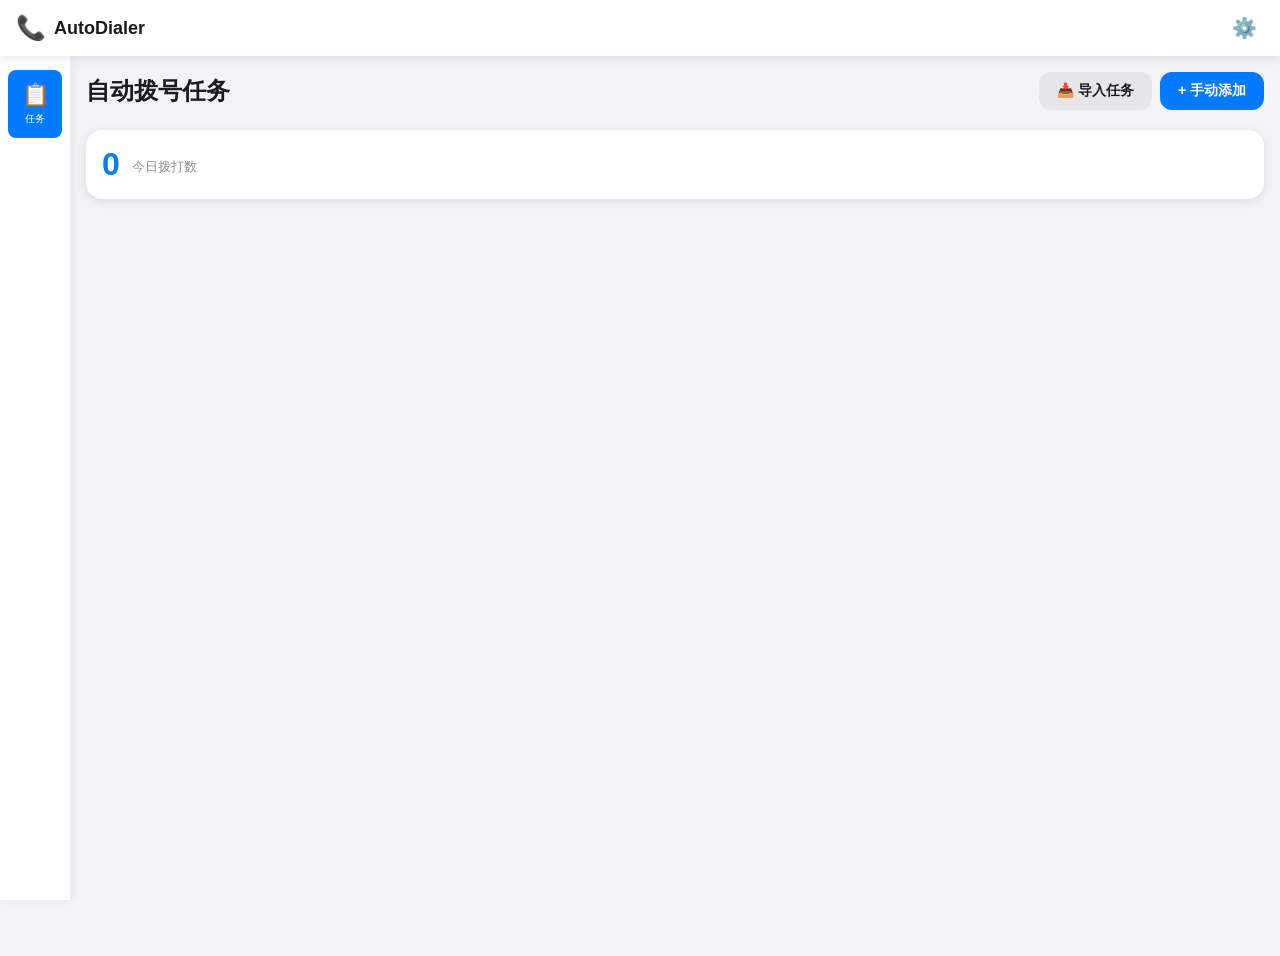
==== index.html @ 0a22503e "v29b: point script to app.v29.js" ====
<!DOCTYPE html>
<html lang="zh-CN">
<head>
  <meta charset="UTF-8">
  <meta name="viewport" content="width=device-width, initial-scale=1.0, maximum-scale=1.0, user-scalable=no">
  <title>AutoDialer - 智能自动拨号系统</title>
  <link rel="stylesheet" href="style.css?v=29">
</head>
<body>
  <header class="app-header">
    <div class="header-left"><span class="logo">📞</span><h1>AutoDialer</h1></div>
    <div class="header-right"><button id="settingsBtn" class="icon-btn" title="设置">⚙️</button></div>
  </header>

  <main class="main-content">
    <nav class="sidebar">
      <button class="nav-item active" data-tab="tasks"><span class="nav-icon">📋</span><span class="nav-label">任务</span></button>
    </nav>

    <section class="content-area">
      <!-- 联系人页面 -->
      <div id="contactsPage" class="page">
        <div class="page-header">
          <h2>联系人管理</h2>
          <div class="header-actions">
            <button class="btn btn-primary" id="addContactBtn">+ 新建</button>
            <button class="btn btn-secondary" id="importContactsBtn">📥 导入</button>
            <button class="btn btn-secondary" id="exportContactsBtn">📤 导出</button>
          </div>
        </div>
        <div class="search-bar">
          <input type="text" id="searchContacts" placeholder="搜索姓名或电话...">
          <select id="filterGroup"><option value="">全部分组</option></select>
        </div>
        <div class="contact-list" id="contactList"></div>
        <div class="pagination" id="contactsPagination"></div>
      </div>

      <!-- 任务页面 -->
      <div id="tasksPage" class="page active">
        <div class="page-header">
          <h2>自动拨号任务</h2>
          <div class="header-actions">
            <button class="btn btn-secondary" id="importTaskBtn">📥 导入任务</button>
            <button class="btn btn-primary" id="addTaskBtn">+ 手动添加</button>
          </div>
        </div>
        <div class="task-overview">
          <div class="stat-card" style="flex:1;text-align:center;">
            <div style="font-size:32px;font-weight:700;color:#007AFF;" id="todayCallCount">0</div>
            <div style="font-size:13px;color:#8E8E93;margin-top:4px;">今日拨打数</div>
          </div>
        </div>
        <div class="task-list" id="taskList"></div>
      </div>
    </section>
  </main>

  <!-- 新建/编辑联系人 -->
  <div class="modal" id="contactModal">
    <div class="modal-content">
      <div class="modal-header">
        <h3 id="contactModalTitle">新建联系人</h3>
        <button class="modal-close" data-modal="contactModal">×</button>
      </div>
      <form id="contactForm">
        <input type="hidden" id="contactId">
        <div class="form-group"><label>姓名 <span class="required">*</span></label><input type="text" id="contactName" required placeholder="输入联系人姓名"></div>
        <div class="form-group"><label>电话 <span class="required">*</span></label><input type="tel" id="contactPhone" required placeholder="输入电话号码"></div>
        <div class="form-group"><label>分组</label><select id="contactGroup"><option value="">无分组</option></select></div>
        <div id="customFieldsContainer"></div>
        <div class="form-group"><label>备注</label><textarea id="contactNote" rows="3" placeholder="添加备注..."></textarea></div>
        <div class="form-actions">
          <button type="button" class="btn btn-secondary" data-modal="contactModal">取消</button>
          <button type="submit" class="btn btn-primary">保存</button>
        </div>
      </form>
    </div>
  </div>

  <!-- 手动添加号码弹窗 -->
  <div class="modal" id="manualAddModal">
    <div class="modal-content">
      <div class="modal-header">
        <h3>手动添加号码</h3>
        <button class="modal-close" data-modal="manualAddModal">×</button>
      </div>
      <div style="padding:16px 20px;">
        <div style="font-size:13px;color:#8E8E93;margin-bottom:12px;">每行一个号码，格式：姓名,电话 或直接电话号码</div>
        <textarea id="manualAddInput" rows="8" placeholder="张三,13800138001&#10;李四,13900139002&#10;13700137003" style="width:100%;padding:12px;border:1px solid var(--light-gray);border-radius:var(--radius);font-size:14px;resize:vertical;font-family:monospace;background:var(--bg-color);"></textarea>
      </div>
      <div style="padding:0 20px 20px;">
        <div class="form-group">
          <label>任务名称 <span class="required">*</span></label>
          <input type="text" id="manualTaskName" placeholder="例如：2026年4月营销外呼">
        </div>
        <div class="form-group">
          <label>拨号模式</label>
          <select id="manualTaskMode">
            <option value="auto">自动模式</option>
            <option value="manual" selected>手动确认模式</option>
          </select>
        </div>
      </div>
      <div class="form-actions">
        <button type="button" class="btn btn-secondary" data-modal="manualAddModal">取消</button>
        <button class="btn btn-primary" id="confirmManualAddBtn">创建任务</button>
      </div>
    </div>
  </div>

  <!-- 导入模态框 -->
  <div class="modal" id="importModal">
    <div class="modal-content">
      <div class="modal-header">
        <h3>导入数据</h3>
        <button class="modal-close" data-modal="importModal">×</button>
      </div>
      <!-- 模板+文件选择 -->
      <div class="import-section">
        <div style="padding:16px 20px 0;display:flex;justify-content:space-between;align-items:center;">
          <button class="btn btn-secondary" id="downloadTemplateBtn">📥 下载导入模板</button>
          <label class="btn btn-primary" style="cursor:pointer;">选择文件<input type="file" id="importFileInput" accept=".csv,.txt,.xlsx,.xls" hidden></label>
        </div>
        <div class="import-drop-zone" id="importDropZone" style="margin:16px 20px;">
          <div class="import-icon">📁</div>
          <p>将文件拖到此处，或点击「选择文件」</p>
          <p class="import-hint">支持 CSV / TXT</p>
        </div>
        <div id="importFileName" style="text-align:center;font-size:13px;color:#007AFF;font-weight:500;padding:0 20px;"></div>
      </div>

      <!-- 导入任务选项 -->
      <div id="importTaskOptions" class="import-section" style="padding:0 20px 20px;display:block;">
        <div class="form-group" style="margin-top:8px;">
          <label>任务名称 <span class="required">*</span></label>
          <input type="text" id="importTaskName" placeholder="例如：2026年4月营销外呼">
        </div>
        <div class="form-group">
          <label>拨号模式</label>
          <select id="importTaskMode">
            <option value="auto">自动模式</option>
            <option value="manual" selected>手动确认模式 ⭐</option>
          </select>
        </div>
        <div class="form-group">
          <label><input type="checkbox" id="importTaskDedup" checked> 去除重复号码</label>
        </div>
        <div id="importTaskPreviewArea" style="display:none;margin-bottom:12px;">
          <div style="font-size:13px;color:#8E8E93;margin-bottom:8px;">预览：共 <strong id="importTaskCount">0</strong> 个号码</div>
          <div id="importTaskPreviewList" style="background:#F2F2F7;border-radius:8px;padding:8px;font-size:12px;max-height:100px;overflow-y:auto;color:#3C3C43;"></div>
        </div>
        <div class="form-actions">
          <button type="button" class="btn btn-secondary" data-modal="importModal">取消</button>
          <button class="btn btn-primary" id="confirmImportTaskBtn">创建任务</button>
        </div>
      </div>
    </div>
  </div>

  <!-- 任务详情弹窗 -->
  <div class="modal" id="taskDetailModal">
    <div class="modal-content modal-large" style="max-height:85vh;">
      <div class="modal-header">
        <h3>📋 <span id="taskDetailTitle"></span></h3>
        <button class="modal-close" id="closeTaskDetailBtn">×</button>
      </div>
      <!-- Tab 切换 -->
      <div class="detail-tabs">
        <button class="detail-tab active" data-detail-tab="pending" id="detailTabPending">○ 待拨打 <span id="detailPendingCount">0</span></button>
        <button class="detail-tab" data-detail-tab="called" id="detailTabCalled">📞 已拨打 <span id="detailCalledCount">0</span></button>
      </div>
      <!-- 操作按钮 -->
      <div class="task-detail-actions">
        <button class="btn btn-secondary" id="reAddAllBtn">🔄 重置全部</button>
        <button class="btn btn-warning" id="createFailedTaskBtn">📋 未接通生成</button>
      </div>
      <div id="taskDetailList" style="padding:16px;"></div>
    </div>
  </div>

  <!-- 新建任务 -->
  <div class="modal" id="taskModal">
    <div class="modal-content">
      <div class="modal-header">
        <h3 id="taskModalTitle">新建拨号任务</h3>
        <button class="modal-close" data-modal="taskModal">×</button>
      </div>
      <form id="taskForm">
        <div class="form-group"><label>任务名称 <span class="required">*</span></label><input type="text" id="taskName" required placeholder="给任务起个名字"></div>
        <div class="form-group">
          <label>选择联系人 <span class="required">*</span></label>
          <div class="contact-selector">
            <div class="selected-contacts" id="selectedContacts"></div>
            <button type="button" class="btn btn-secondary" id="selectContactsBtn">+ 选择联系人</button>
          </div>
        </div>
        <div class="form-group">
          <label>拨号模式</label>
          <select id="taskMode">
            <option value="auto">自动模式（自动拨打下一个）</option>
            <option value="manual" selected>手动确认模式（打完点「下一个」再拨）⭐</option>
          </select>
        </div>
        <div class="form-group">
          <label>执行顺序</label>
          <select id="taskOrderMode">
            <option value="sequential">按顺序拨打</option>
            <option value="random">随机顺序</option>
          </select>
        </div>
        <div class="form-actions">
          <button type="button" class="btn btn-secondary" data-modal="taskModal">取消</button>
          <button type="submit" class="btn btn-primary">创建任务</button>
        </div>
      </form>
    </div>
  </div>

  <!-- 联系人选择器 -->
  <div class="modal" id="contactPickerModal">
    <div class="modal-content modal-large">
      <div class="modal-header">
        <h3>选择联系人</h3>
        <button class="modal-close" data-modal="contactPickerModal">×</button>
      </div>
      <div class="search-bar" style="padding:0 16px;">
        <input type="text" id="pickerSearch" placeholder="搜索姓名或电话...">
      </div>
      <div class="picker-list" id="pickerContactList"></div>
      <div class="picker-footer">
        <span id="pickerCount">已选 0 个</span>
        <div style="display:flex;gap:8px;">
          <button type="button" class="btn btn-secondary" data-modal="contactPickerModal">取消</button>
          <button type="button" class="btn btn-primary" id="confirmSelectionBtn">确认</button>
        </div>
      </div>
    </div>
  </div>

  <!-- 设置 -->
  <div class="modal" id="settingsModal">
    <div class="modal-content">
      <div class="modal-header">
        <h3>系统设置</h3>
        <button class="modal-close" data-modal="settingsModal">×</button>
      </div>
      <form id="settingsForm">
        <div class="settings-divider"></div>
        <div class="settings-section-title">📋 分组管理</div>
        <div class="form-group">
          <label>联系人分组（每行一个）</label>
          <textarea id="settingGroups" rows="4" placeholder="VIP客户&#10;热线索&#10;冷线索&#10;待跟进"></textarea>
          <small>每行一个分组，修改后保存</small>
        </div>
        <div class="settings-divider"></div>
        <div class="settings-section-title">🗂️ 自定义字段</div>
        <div id="customFieldSettings"></div>
        <button type="button" class="btn btn-secondary" id="addCustomFieldBtn" style="margin-bottom:12px;width:100%;font-size:13px;">+ 添加自定义字段</button>
        <div class="settings-divider"></div>
        <div class="form-group">
          <label>数据存储</label>
          <select id="settingStorage">
            <option value="local">本地存储（浏览器内）</option>
            <option value="cloud" disabled>云端同步（即将推出）</option>
          </select>
        </div>
        <div class="form-actions">
          <button type="button" class="btn btn-secondary" data-modal="settingsModal">取消</button>
          <button type="submit" class="btn btn-primary">保存设置</button>
        </div>
      </form>
    </div>
  </div>

  <div class="toast" id="toast"></div>

  <script src="app.v29.js"></script>
</body>
</html>
---- style.css ----
/* ========== 全局样式 ========== */
* {
  margin: 0;
  padding: 0;
  box-sizing: border-box;
  -webkit-tap-highlight-color: transparent;
}

:root {
  --primary: #007AFF;
  --primary-dark: #0056CC;
  --success: #34C759;
  --warning: #FF9500;
  --danger: #FF3B30;
  --gray: #8E8E93;
  --light-gray: #E5E5EA;
  --bg-color: #F2F2F7;
  --card-bg: #FFFFFF;
  --text-primary: #1C1C1E;
  --text-secondary: #3C3C43;
  --shadow: 0 2px 10px rgba(0,0,0,0.1);
  --radius: 12px;
  --radius-lg: 16px;
}

body {
  font-family: -apple-system, BlinkMacSystemFont, "Segoe UI", Roboto, "Helvetica Neue", Arial, sans-serif;
  background: var(--bg-color);
  color: var(--text-primary);
  min-height: 100vh;
  overflow-x: hidden;
}

/* ========== 顶部导航 ========== */
.app-header {
  position: fixed;
  top: 0;
  left: 0;
  right: 0;
  height: 56px;
  background: var(--card-bg);
  box-shadow: var(--shadow);
  display: flex;
  align-items: center;
  justify-content: space-between;
  padding: 0 16px;
  z-index: 100;
}

.header-left {
  display: flex;
  align-items: center;
  gap: 8px;
}

.logo {
  font-size: 24px;
}

.app-header h1 {
  font-size: 18px;
  font-weight: 600;
}

.icon-btn {
  width: 40px;
  height: 40px;
  border: none;
  background: transparent;
  font-size: 20px;
  cursor: pointer;
  border-radius: 50%;
  transition: background 0.2s;
}

.icon-btn:hover {
  background: var(--light-gray);
}

/* ========== 主内容布局 ========== */
.main-content {
  display: flex;
  margin-top: 56px;
  min-height: calc(100vh - 56px);
}

/* ========== 侧边栏 ========== */
.sidebar {
  position: fixed;
  left: 0;
  top: 56px;
  bottom: 0;
  width: 70px;
  background: var(--card-bg);
  box-shadow: 2px 0 10px rgba(0,0,0,0.05);
  display: flex;
  flex-direction: column;
  padding: 12px 0;
  z-index: 50;
}

.nav-item {
  display: flex;
  flex-direction: column;
  align-items: center;
  padding: 12px 8px;
  border: none;
  background: transparent;
  cursor: pointer;
  transition: all 0.2s;
  border-radius: 8px;
  margin: 2px 8px;
}

.nav-item:hover {
  background: var(--light-gray);
}

.nav-item.active {
  background: var(--primary);
  color: white;
}

.nav-icon {
  font-size: 22px;
  margin-bottom: 4px;
}

.nav-label {
  font-size: 10px;
  font-weight: 500;
}

/* ========== 内容区 ========== */
.content-area {
  flex: 1;
  margin-left: 70px;
  padding: 16px;
}

/* ========== 页面通用 ========== */
.page {
  display: none;
}

.page.active {
  display: block;
}

.page-header {
  display: flex;
  justify-content: space-between;
  align-items: center;
  margin-bottom: 20px;
  flex-wrap: wrap;
  gap: 12px;
}

.page-header h2 {
  font-size: 24px;
  font-weight: 700;
}

.header-actions {
  display: flex;
  gap: 8px;
  flex-wrap: wrap;
}

/* ========== 按钮 ========== */
.btn {
  padding: 10px 18px;
  border: none;
  border-radius: var(--radius);
  font-size: 14px;
  font-weight: 600;
  cursor: pointer;
  transition: all 0.2s;
  display: inline-flex;
  align-items: center;
  gap: 6px;
}

.btn:active {
  transform: scale(0.96);
}

.btn-primary {
  background: var(--primary);
  color: white;
}

.btn-primary:hover {
  background: var(--primary-dark);
}

.btn-secondary {
  background: var(--light-gray);
  color: var(--text-primary);
}

.btn-secondary:hover {
  background: #D1D1D6;
}

.btn-danger {
  background: var(--danger);
  color: white;
}

.btn-danger:hover {
  background: #D92D20;
}

.btn-warning {
  background: #FF9500;
  color: white;
}

.btn-warning:hover {
  background: #E68600;
}

.btn-call {
  background: var(--success);
  color: white;
  font-size: 16px;
  padding: 14px 28px;
}

.btn-call:hover {
  background: #2DB148;
}

/* ========== 搜索栏 ========== */
.search-bar {
  display: flex;
  gap: 10px;
  margin-bottom: 16px;
  flex-wrap: wrap;
}

.search-bar input {
  flex: 1;
  min-width: 200px;
  padding: 12px 16px;
  border: 1px solid var(--light-gray);
  border-radius: var(--radius);
  font-size: 14px;
  background: var(--card-bg);
}

.search-bar select {
  padding: 12px 16px;
  border: 1px solid var(--light-gray);
  border-radius: var(--radius);
  font-size: 14px;
  background: var(--card-bg);
  cursor: pointer;
}

/* ========== 联系人列表 ========== */
.contact-list {
  display: grid;
  gap: 12px;
}

.contact-card {
  background: var(--card-bg);
  border-radius: var(--radius-lg);
  padding: 16px;
  display: flex;
  align-items: center;
  gap: 14px;
  box-shadow: var(--shadow);
  transition: transform 0.2s, box-shadow 0.2s;
}

.contact-card:hover {
  transform: translateY(-2px);
  box-shadow: 0 4px 15px rgba(0,0,0,0.15);
}

.contact-avatar {
  width: 50px;
  height: 50px;
  border-radius: 50%;
  background: linear-gradient(135deg, var(--primary), #5856D6);
  color: white;
  display: flex;
  align-items: center;
  justify-content: center;
  font-size: 20px;
  font-weight: 600;
  flex-shrink: 0;
}

.contact-info {
  flex: 1;
  min-width: 0;
}

.contact-name {
  font-size: 16px;
  font-weight: 600;
  margin-bottom: 4px;
  display: flex;
  align-items: center;
  gap: 8px;
}

.contact-phone {
  font-size: 14px;
  color: var(--text-secondary);
  margin-bottom: 4px;
}

.contact-group {
  display: inline-block;
  font-size: 11px;
  padding: 2px 8px;
  border-radius: 10px;
  background: var(--light-gray);
}

.contact-actions {
  display: flex;
  gap: 8px;
}

.contact-actions button {
  width: 36px;
  height: 36px;
  border: none;
  border-radius: 50%;
  background: var(--light-gray);
  font-size: 16px;
  cursor: pointer;
  transition: all 0.2s;
}

.contact-actions button:hover {
  background: var(--primary);
  color: white;
}

/* ========== 分页 ========== */
.pagination {
  display: flex;
  justify-content: center;
  gap: 8px;
  margin-top: 20px;
}

.pagination button {
  padding: 8px 14px;
  border: 1px solid var(--light-gray);
  background: var(--card-bg);
  border-radius: var(--radius);
  cursor: pointer;
  transition: all 0.2s;
}

.pagination button:hover,
.pagination button.active {
  background: var(--primary);
  color: white;
  border-color: var(--primary);
}

/* ========== 拨号盘 ========== */
.dialpad-container {
  max-width: 400px;
  margin: 0 auto;
}

.dial-display {
  display: flex;
  align-items: center;
  background: var(--card-bg);
  border-radius: var(--radius-lg);
  padding: 16px;
  margin-bottom: 20px;
  box-shadow: var(--shadow);
}

.dial-display input {
  flex: 1;
  border: none;
  font-size: 28px;
  font-weight: 300;
  letter-spacing: 2px;
  background: transparent;
  text-align: center;
}

.dial-display input::placeholder {
  font-size: 16px;
  letter-spacing: 0;
}

.dial-clear {
  width: 40px;
  height: 40px;
  border: none;
  background: transparent;
  font-size: 24px;
  cursor: pointer;
  color: var(--gray);
}

.dialpad-grid {
  display: grid;
  grid-template-columns: repeat(3, 1fr);
  gap: 12px;
  background: var(--card-bg);
  border-radius: var(--radius-lg);
  padding: 20px;
  box-shadow: var(--shadow);
}

.dial-btn {
  height: 60px;
  border: none;
  border-radius: var(--radius);
  background: var(--light-gray);
  font-size: 24px;
  font-weight: 500;
  cursor: pointer;
  transition: all 0.15s;
  display: flex;
  flex-direction: column;
  align-items: center;
  justify-content: center;
}

.dial-btn span {
  font-size: 10px;
  color: var(--gray);
  margin-top: 2px;
  letter-spacing: 1px;
}

.dial-btn:active {
  background: var(--primary);
  color: white;
  transform: scale(0.95);
}

.dial-btn:active span {
  color: rgba(255,255,255,0.7);
}

.dial-actions {
  display: flex;
  flex-direction: column;
  gap: 12px;
  margin-top: 20px;
}

/* ========== 任务概览卡片 ========== */
.task-overview {
  display: grid;
  grid-template-columns: repeat(auto-fit, minmax(150px, 1fr));
  gap: 12px;
  margin-bottom: 20px;
}

.stat-card {
  background: var(--card-bg);
  border-radius: var(--radius-lg);
  padding: 16px;
  display: flex;
  align-items: center;
  gap: 12px;
  box-shadow: var(--shadow);
}

.stat-icon {
  font-size: 28px;
}

.stat-value {
  font-size: 24px;
  font-weight: 700;
}

.stat-label {
  font-size: 12px;
  color: var(--text-secondary);
}

/* ========== 任务列表 ========== */
.task-list {
  display: grid;
  gap: 12px;
}

.task-card {
  background: var(--card-bg);
  border-radius: var(--radius-lg);
  padding: 16px;
  box-shadow: var(--shadow);
  cursor: pointer;
  transition: transform 0.2s, box-shadow 0.2s;
}

.task-card:active {
  transform: scale(0.985);
  box-shadow: 0 1px 4px rgba(0,0,0,0.1);
}

.task-header {
  display: flex;
  justify-content: space-between;
  align-items: center;
  margin-bottom: 12px;
}

.task-header-right {
  display: flex;
  align-items: center;
  gap: 8px;
}

.btn-delete-icon {
  background: transparent;
  border: none;
  font-size: 16px;
  cursor: pointer;
  padding: 4px;
  line-height: 1;
}

.task-title {
  font-size: 16px;
  font-weight: 600;
}

.task-status {
  padding: 4px 10px;
  border-radius: 12px;
  font-size: 12px;
  font-weight: 500;
}

.task-status.pending { background: var(--light-gray); }
.task-status.running { background: var(--warning); color: white; }
.task-status.completed { background: var(--success); color: white; }
.task-status.paused { background: var(--gray); color: white; }

.task-meta {
  display: flex;
  gap: 16px;
  font-size: 13px;
  color: var(--text-secondary);
  margin-bottom: 12px;
}

.task-progress {
  margin-bottom: 12px;
}

.task-progress-bar {
  height: 6px;
  background: var(--light-gray);
  border-radius: 3px;
  overflow: hidden;
}

.task-progress-fill {
  height: 100%;
  background: var(--primary);
  border-radius: 3px;
  transition: width 0.3s;
}

.task-actions {
  display: flex;
  gap: 8px;
}

.task-actions button {
  flex: 1;
  padding: 8px;
  border: 1px solid var(--light-gray);
  border-radius: var(--radius);
  background: transparent;
  font-size: 13px;
  cursor: pointer;
  transition: all 0.2s;
}

.task-actions button:hover {
  background: var(--primary);
  color: white;
  border-color: var(--primary);
}

/* 修复：任务卡片按钮统一蓝色背景白字 */
.task-actions .btn-start,
.task-actions .btn-pause { background: #007AFF !important; color: white !important; border-color: #007AFF !important; }

/* ========== 通话记录 ========== */
.filter-bar {
  display: flex;
  gap: 10px;
  margin-bottom: 12px;
  flex-wrap: wrap;
  align-items: center;
}

.history-date-tabs {
  display: flex;
  gap: 8px;
  margin-bottom: 12px;
  padding: 0 16px;
  overflow-x: auto;
  -webkit-overflow-scrolling: touch;
}

.history-date-tabs::-webkit-scrollbar { display: none; }

.date-tab {
  flex-shrink: 0;
  padding: 6px 14px;
  border-radius: 20px;
  border: 1px solid var(--light-gray);
  background: transparent;
  font-size: 13px;
  color: #3C3C43;
  cursor: pointer;
  transition: all 0.2s;
  white-space: nowrap;
}

.date-tab.active {
  background: #007AFF;
  color: white;
  border-color: #007AFF;
}

.date-tab-custom {
  border-style: dashed;
  color: #007AFF;
}

.history-list {
  display: grid;
  gap: 10px;
}

.history-card {
  background: var(--card-bg);
  border-radius: var(--radius);
  padding: 14px 16px;
  display: flex;
  align-items: center;
  gap: 12px;
  box-shadow: var(--shadow);
}

.history-icon {
  width: 40px;
  height: 40px;
  border-radius: 50%;
  display: flex;
  align-items: center;
  justify-content: center;
  font-size: 18px;
}

.history-icon.completed { background: #D4EDDA; }
.history-icon.missed { background: #F8D7DA; }
.history-icon.failed { background: #FFF3CD; }

.history-info {
  flex: 1;
}

.history-name {
  font-weight: 600;
  margin-bottom: 2px;
}

.history-phone {
  font-size: 12px;
  color: var(--text-secondary);
}

.history-meta {
  text-align: right;
  font-size: 12px;
  color: var(--text-secondary);
}

.history-duration {
  font-weight: 600;
  color: var(--text-primary);
}

/* ========== 统计页面 ========== */
.stats-overview {
  display: grid;
  grid-template-columns: repeat(3, 1fr);
  gap: 16px;
  margin-bottom: 24px;
}

.big-stat {
  background: var(--card-bg);
  border-radius: var(--radius-lg);
  padding: 24px;
  text-align: center;
  box-shadow: var(--shadow);
}

.big-stat-value {
  font-size: 36px;
  font-weight: 700;
  color: var(--primary);
  margin-bottom: 8px;
}

.big-stat-label {
  font-size: 14px;
  color: var(--text-secondary);
}

.charts-container {
  display: grid;
  grid-template-columns: repeat(auto-fit, minmax(400px, 1fr));
  gap: 16px;
  margin-bottom: 24px;
}

.chart-card {
  background: var(--card-bg);
  border-radius: var(--radius-lg);
  padding: 20px;
  box-shadow: var(--shadow);
}

.chart-card h3 {
  font-size: 16px;
  margin-bottom: 16px;
}

.chart {
  height: 200px;
  position: relative;
}

/* 简易图表 - 柱状图 */
.chart-bars {
  display: flex;
  align-items: flex-end;
  justify-content: space-around;
  height: 100%;
  padding: 10px 0;
  border-bottom: 2px solid var(--light-gray);
}

.chart-bar {
  width: 30px;
  background: linear-gradient(to top, var(--primary), #5856D6);
  border-radius: 4px 4px 0 0;
  transition: height 0.3s;
  position: relative;
}

.chart-bar::after {
  content: attr(data-value);
  position: absolute;
  bottom: -20px;
  left: 50%;
  transform: translateX(-50%);
  font-size: 10px;
  color: var(--text-secondary);
}

/* 简易饼图 */
.pie-chart {
  width: 150px;
  height: 150px;
  border-radius: 50%;
  margin: 20px auto;
  position: relative;
  background: conic-gradient(
    var(--success) 0deg 252deg,
    var(--warning) 252deg 288deg,
    var(--danger) 288deg 324deg
  );
}

.pie-legend {
  display: flex;
  justify-content: center;
  gap: 20px;
  margin-top: 20px;
  flex-wrap: wrap;
}

.legend-item {
  display: flex;
  align-items: center;
  gap: 6px;
  font-size: 12px;
}

.legend-color {
  width: 12px;
  height: 12px;
  border-radius: 2px;
}

.leaderboard {
  background: var(--card-bg);
  border-radius: var(--radius-lg);
  padding: 20px;
  box-shadow: var(--shadow);
}

.leaderboard h3 {
  margin-bottom: 16px;
}

.leaderboard-item {
  display: flex;
  align-items: center;
  gap: 12px;
  padding: 12px 0;
  border-bottom: 1px solid var(--light-gray);
}

.leaderboard-item:last-child {
  border-bottom: none;
}

.leaderboard-rank {
  width: 28px;
  height: 28px;
  border-radius: 50%;
  background: var(--light-gray);
  display: flex;
  align-items: center;
  justify-content: center;
  font-weight: 600;
  font-size: 14px;
}

.leaderboard-rank.top1 { background: #FFD700; }
.leaderboard-rank.top2 { background: #C0C0C0; }
.leaderboard-rank.top3 { background: #CD7F32; color: white; }

.leaderboard-name {
  flex: 1;
  font-weight: 500;
}

.leaderboard-count {
  font-weight: 600;
  color: var(--primary);
}

/* ========== 模态框 ========== */
.modal {
  position: fixed;
  top: 0;
  left: 0;
  right: 0;
  bottom: 0;
  background: rgba(0,0,0,0.5);
  display: none;
  align-items: center;
  justify-content: center;
  z-index: 1000;
  padding: 20px;
}

.modal.active {
  display: flex;
}

.modal-content {
  background: var(--card-bg);
  border-radius: var(--radius-lg);
  width: 100%;
  max-width: 480px;
  max-height: 90vh;
  overflow-y: auto;
  animation: modalSlide 0.3s ease;
}

.modal-large {
  max-width: 600px;
}

.modal-small {
  max-width: 320px;
}

@keyframes modalSlide {
  from { transform: translateY(50px); opacity: 0; }
  to { transform: translateY(0); opacity: 1; }
}

.modal-header {
  display: flex;
  justify-content: space-between;
  align-items: center;
  padding: 16px 20px;
  border-bottom: 1px solid var(--light-gray);
}

.modal-header h3 {
  font-size: 18px;
  font-weight: 600;
}

.modal-close {
  width: 32px;
  height: 32px;
  border: none;
  background: var(--light-gray);
  border-radius: 50%;
  font-size: 20px;
  cursor: pointer;
  transition: all 0.2s;
}

.modal-close:hover {
  background: var(--danger);
  color: white;
}

/* ========== 必填标记 ========== */
.required {
  color: var(--danger);
  margin-left: 2px;
}

/* ========== 导入相关 ========== */
.import-tabs {
  display: flex;
  border-bottom: 2px solid var(--light-gray);
}

.import-tab {
  flex: 1;
  padding: 12px;
  border: none;
  background: transparent;
  font-size: 14px;
  font-weight: 600;
  cursor: pointer;
  color: var(--gray);
  transition: all 0.2s;
  border-bottom: 2px solid transparent;
  margin-bottom: -2px;
}

.import-tab.active {
  color: var(--primary);
  border-bottom-color: var(--primary);
}

.import-drop-zone {
  border: 2px dashed var(--light-gray);
  border-radius: var(--radius-lg);
  padding: 24px;
  text-align: center;
  transition: all 0.3s;
  cursor: pointer;
}

.import-drop-zone:hover {
  border-color: var(--primary);
  background: rgba(0,122,255,0.04);
}

/* ========== 模式提示 ========== */
.mode-hint {
  background: #E8F4FD;
  border: 1px solid #B3D9F7;
  border-radius: var(--radius);
  padding: 10px 12px;
  font-size: 13px;
  color: #0056B3;
  margin-bottom: 16px;
  line-height: 1.5;
}

/* ========== 设置分组 ========== */
.settings-divider {
  height: 1px;
  background: var(--light-gray);
  margin: 8px 0;
}

.settings-section-title {
  font-size: 14px;
  font-weight: 600;
  color: var(--text-secondary);
  padding: 4px 20px 8px;
}

/* ========== 联系人选择器底部 ========== */
.picker-footer {
  display: flex;
  justify-content: space-between;
  align-items: center;
  padding: 12px 16px;
  border-top: 1px solid var(--light-gray);
  font-size: 14px;
  color: var(--text-secondary);
}

/* ========== 拨号盘按钮 ========== */
.dialpad-container-actions {
  display: flex;
  justify-content: center;
  margin-top: 16px;
}

/* ========== 任务状态概览 ========== */
.task-status-summary {
  display: flex;
  gap: 8px;
  margin: 6px 0;
  flex-wrap: wrap;
}

.status-badge {
  font-size: 11px;
  padding: 2px 8px;
  border-radius: 10px;
  font-weight: 500;
}

.status-badge.success { background: #E8F5E9; color: #2E7D32; }
.status-badge.warning { background: #FFF3E0; color: #E65100; }
.status-badge.gray { background: #F5F5F5; color: #757575; }

/* ========== 任务状态点 ========== */
.task-dots-row {
  font-size: 0;
  margin: 4px 0;
  letter-spacing: 3px;
}

/* ========== 任务卡片按钮 ========== */
.btn-detail {
  background: #E5E5EA;
  color: #3C3C43;
  border: none;
  padding: 5px 10px;
  border-radius: 6px;
  font-size: 12px;
  cursor: pointer;
  font-weight: 500;
}

.btn-start, .btn-next, .btn-resume {
  background: #007AFF;
  color: white;
  border: none;
  padding: 5px 10px;
  border-radius: 6px;
  font-size: 12px;
  cursor: pointer;
  font-weight: 500;
}

.btn-pause {
  background: #FF9500;
  color: white;
  border: none;
  padding: 5px 10px;
  border-radius: 6px;
  font-size: 12px;
  cursor: pointer;
  font-weight: 500;
}

.btn-delete {
  background: transparent;
  color: #FF3B30;
  border: none;
  font-size: 14px;
  cursor: pointer;
}

/* ========== 任务详情弹窗 ========== */
.detail-tabs {
  display: flex;
  border-bottom: 2px solid var(--light-gray);
}

.detail-tab {
  flex: 1;
  padding: 10px 8px;
  border: none;
  background: transparent;
  font-size: 13px;
  font-weight: 600;
  cursor: pointer;
  color: var(--gray);
  transition: all 0.2s;
  border-bottom: 2px solid transparent;
  margin-bottom: -2px;
}

.detail-tab.active {
  color: var(--primary);
  border-bottom-color: var(--primary);
}

.detail-tab span {
  font-size: 11px;
  background: var(--light-gray);
  padding: 1px 6px;
  border-radius: 8px;
  margin-left: 4px;
}

.detail-tab.active span {
  background: rgba(0,122,255,0.15);
  color: var(--primary);
}

.task-detail-actions {
  display: flex;
  gap: 8px;
  padding: 10px 16px;
  border-bottom: 1px solid var(--light-gray);
  flex-wrap: wrap;
}

.task-detail-actions .btn {
  flex: 1;
  min-width: 90px;
  font-size: 12px;
  padding: 8px 6px;
}

.detail-list {
  overflow-y: auto;
  max-height: calc(85vh - 120px);
}

.detail-item {
  display: flex;
  align-items: center;
  gap: 12px;
  padding: 12px 16px;
  border-bottom: 1px solid var(--light-gray);
  transition: background 0.2s;
}

.detail-item:hover { background: #F9F9FB; }

.detail-icon {
  font-size: 20px;
  width: 32px;
  text-align: center;
  flex-shrink: 0;
}

.detail-info {
  flex: 1;
  min-width: 0;
}

.detail-name {
  font-weight: 600;
  font-size: 15px;
  white-space: nowrap;
  overflow: hidden;
  text-overflow: ellipsis;
}

.detail-phone {
  font-size: 13px;
  color: var(--text-secondary);
  font-family: monospace;
}

.detail-time {
  font-size: 11px;
  color: #8E8E93;
  margin-top: 2px;
}

.detail-note {
  font-size: 11px;
  color: #8E8E93;
  margin-top: 2px;
  font-style: italic;
}

.dial-current-info {
  background: #E8F4FD;
  border: 1px solid #B3D9F7;
  border-radius: 8px;
  padding: 10px 12px;
  margin-bottom: 8px;
}

.detail-right {
  display: flex;
  align-items: center;
  gap: 8px;
  flex-shrink: 0;
}

.detail-badge {
  font-size: 11px;
  padding: 3px 8px;
  border-radius: 10px;
  font-weight: 500;
  white-space: nowrap;
}

.detail-badge.success { background: #E8F5E9; color: #2E7D32; }
.detail-badge.warning { background: #FFF3E0; color: #E65100; }
.detail-badge.danger { background: #FFEBEE; color: #C62828; }
.detail-badge.pending { background: #F5F5F5; color: #757575; }

.btn-redial-sm {
  background: #E5E5EA;
  border: none;
  width: 30px;
  height: 30px;
  border-radius: 50%;
  font-size: 14px;
  cursor: pointer;
  transition: background 0.2s;
}

.btn-redial-sm:hover { background: #007AFF; }

.btn-dial-sm {
  background: #E8F5E9;
  border: none;
  width: 30px;
  height: 30px;
  border-radius: 50%;
  font-size: 14px;
  cursor: pointer;
  transition: background 0.2s;
}

.btn-dial-sm:hover { background: #34C759; color: white; }

/* ========== 表单 ========== */
form {
  padding: 20px;
}

.form-group {
  margin-bottom: 16px;
}

.form-group label {
  display: block;
  font-size: 14px;
  font-weight: 500;
  margin-bottom: 8px;
  color: var(--text-secondary);
}

.form-group input,
.form-group select,
.form-group textarea {
  width: 100%;
  padding: 12px;
  border: 1px solid var(--light-gray);
  border-radius: var(--radius);
  font-size: 14px;
  background: var(--bg-color);
  transition: border-color 0.2s;
}

.form-group input:focus,
.form-group select:focus,
.form-group textarea:focus {
  outline: none;
  border-color: var(--primary);
}

.form-group small {
  display: block;
  font-size: 12px;
  color: var(--gray);
  margin-top: 6px;
}

.form-row {
  display: grid;
  grid-template-columns: 1fr 1fr;
  gap: 12px;
}

.form-actions {
  display: flex;
  gap: 10px;
  justify-content: flex-end;
  padding: 16px 20px;
  border-top: 1px solid var(--light-gray);
}

.time-range {
  display: flex;
  align-items: center;
  gap: 10px;
}

.time-range input {
  flex: 1;
}

.checkbox-group {
  display: flex;
  gap: 20px;
}

.checkbox-group label {
  display: flex;
  align-items: center;
  gap: 8px;
  font-weight: normal;
  cursor: pointer;
}

.checkbox-group input[type="checkbox"] {
  width: 18px;
  height: 18px;
}

/* ========== 导入区域 ========== */
.import-area {
  padding: 40px 20px;
  text-align: center;
  border: 2px dashed var(--light-gray);
  border-radius: var(--radius-lg);
  margin: 20px;
  transition: all 0.3s;
}

.import-area:hover,
.import-area.dragover {
  border-color: var(--primary);
  background: rgba(0,122,255,0.05);
}

.import-icon {
  font-size: 48px;
  margin-bottom: 16px;
}

.import-hint {
  font-size: 12px;
  color: var(--gray);
  margin: 8px 0 16px;
}

.import-preview {
  padding: 20px;
}

.import-preview h4 {
  margin-bottom: 12px;
}

#previewTable {
  max-height: 300px;
  overflow: auto;
  margin-bottom: 16px;
}

#previewTable table {
  width: 100%;
  border-collapse: collapse;
  font-size: 13px;
}

#previewTable th,
#previewTable td {
  padding: 8px;
  border: 1px solid var(--light-gray);
  text-align: left;
}

#previewTable th {
  background: var(--bg-color);
  font-weight: 600;
}

/* ========== 联系人选择器 ========== */
.picker-list {
  max-height: 400px;
  overflow-y: auto;
  padding: 0 20px 20px;
}

.picker-item {
  display: flex;
  align-items: center;
  gap: 12px;
  padding: 12px;
  border-radius: var(--radius);
  cursor: pointer;
  transition: background 0.2s;
}

.picker-item:hover {
  background: var(--bg-color);
}

.picker-item.selected {
  background: rgba(0,122,255,0.1);
}

.picker-checkbox {
  width: 22px;
  height: 22px;
  border: 2px solid var(--light-gray);
  border-radius: 4px;
  display: flex;
  align-items: center;
  justify-content: center;
  transition: all 0.2s;
}

.picker-item.selected .picker-checkbox {
  background: var(--primary);
  border-color: var(--primary);
  color: white;
}

/* ========== 拨号确认 ========== */
.call-confirm-content {
  text-align: center;
  padding: 30px 20px;
}

.call-icon {
  font-size: 60px;
  margin-bottom: 16px;
}

.call-number {
  font-size: 28px;
  font-weight: 600;
  margin-bottom: 8px;
  letter-spacing: 2px;
}

.call-name {
  font-size: 16px;
  color: var(--text-secondary);
}

/* ========== Toast ========== */
.toast {
  position: fixed;
  bottom: 80px;
  left: 50%;
  transform: translateX(-50%) translateY(100px);
  background: #333;
  color: white;
  padding: 14px 24px;
  border-radius: var(--radius);
  font-size: 14px;
  z-index: 2000;
  opacity: 0;
  transition: all 0.3s;
  max-width: 90%;
}

.toast.show {
  transform: translateX(-50%) translateY(0);
  opacity: 1;
}

.toast.success { background: var(--success); }
.toast.error { background: var(--danger); }
.toast.warning { background: var(--warning); }

/* ========== 任务卡片大按钮 ========== */
.btn-big-next {
  width: 100%;
  padding: 18px 16px;
  border: none;
  border-radius: var(--radius);
  background: #34C759;
  color: white;
  font-size: 18px;
  font-weight: 700;
  cursor: pointer;
  text-align: center;
  letter-spacing: 1px;
  box-shadow: 0 4px 12px rgba(52,199,89,0.35);
  transition: all 0.2s;
  margin-top: 4px;
}

.btn-big-next:active {
  background: #2DB148;
  transform: scale(0.98);
  box-shadow: 0 2px 6px rgba(52,199,89,0.3);
}

/* ========== 已选联系人标签 ========== */
.selected-contacts {
  display: flex;
  flex-wrap: wrap;
  gap: 8px;
  margin-bottom: 12px;
  min-height: 36px;
}

.selected-tag {
  display: inline-flex;
  align-items: center;
  gap: 6px;
  background: var(--primary);
  color: white;
  padding: 6px 12px;
  border-radius: 18px;
  font-size: 13px;
}

.selected-tag button {
  border: none;
  background: rgba(255,255,255,0.3);
  color: white;
  width: 18px;
  height: 18px;
  border-radius: 50%;
  cursor: pointer;
  font-size: 12px;
  line-height: 1;
}

/* ========== 响应式 ========== */
@media (max-width: 768px) {
  .sidebar {
    position: fixed;
    left: 0;
    right: 0;
    top: auto;
    bottom: 0;
    width: 100%;
    height: 70px;
    flex-direction: row;
    justify-content: space-around;
    padding: 0;
    box-shadow: 0 -2px 10px rgba(0,0,0,0.1);
  }
  
  .nav-item {
    flex: 1;
    margin: 0;
    border-radius: 0;
  }
  
  .content-area {
    margin-left: 0;
    margin-bottom: 70px;
  }
  
  .stats-overview {
    grid-template-columns: 1fr;
  }
  
  .charts-container {
    grid-template-columns: 1fr;
  }
  
  .page-header {
    flex-direction: column;
    align-items: flex-start;
  }
  
  .task-overview {
    grid-template-columns: repeat(2, 1fr);
  }
}

/* ========== 空状态 ========== */
.empty-state {
  text-align: center;
  padding: 60px 20px;
  color: var(--gray);
}

.empty-state-icon {
  font-size: 64px;
  margin-bottom: 16px;
}

.empty-state p {
  font-size: 14px;
  margin-bottom: 20px;
}
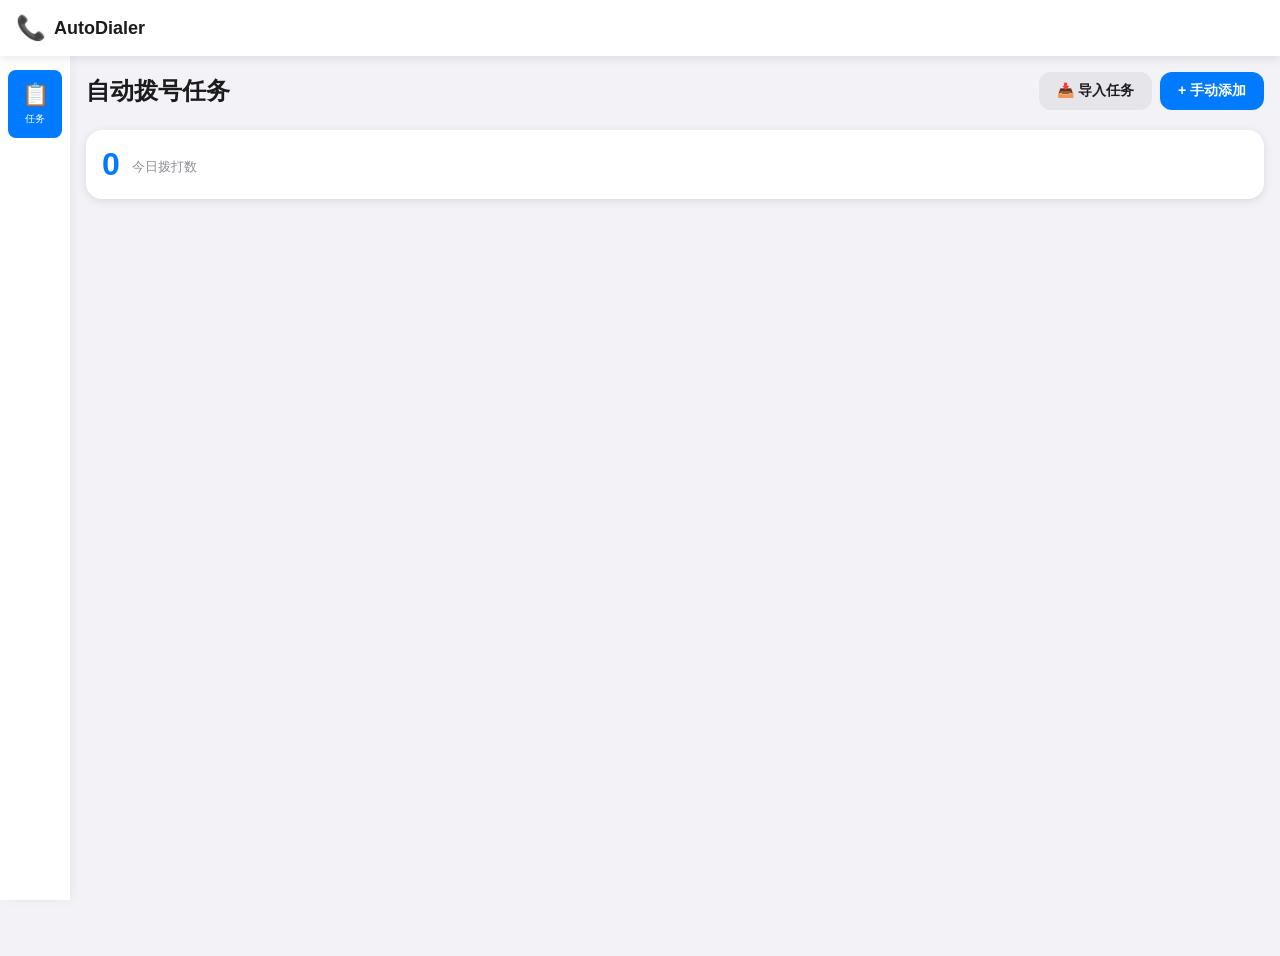
==== commit 81f25038: "fix: ??????????????a?????" ====
--- a/index.html
+++ b/index.html
@@ -9,7 +9,7 @@
 <body>
   <header class="app-header">
     <div class="header-left"><span class="logo">📞</span><h1>AutoDialer</h1></div>
-    <div class="header-right"><button id="settingsBtn" class="icon-btn" title="设置">⚙️</button></div>
+    <div class="header-right"></div>
   </header>
 
   <main class="main-content">
@@ -94,13 +94,6 @@
           <label>任务名称 <span class="required">*</span></label>
           <input type="text" id="manualTaskName" placeholder="例如：2026年4月营销外呼">
         </div>
-        <div class="form-group">
-          <label>拨号模式</label>
-          <select id="manualTaskMode">
-            <option value="auto">自动模式</option>
-            <option value="manual" selected>手动确认模式</option>
-          </select>
-        </div>
       </div>
       <div class="form-actions">
         <button type="button" class="btn btn-secondary" data-modal="manualAddModal">取消</button>
@@ -137,13 +130,6 @@
           <input type="text" id="importTaskName" placeholder="例如：2026年4月营销外呼">
         </div>
         <div class="form-group">
-          <label>拨号模式</label>
-          <select id="importTaskMode">
-            <option value="auto">自动模式</option>
-            <option value="manual" selected>手动确认模式 ⭐</option>
-          </select>
-        </div>
-        <div class="form-group">
           <label><input type="checkbox" id="importTaskDedup" checked> 去除重复号码</label>
         </div>
         <div id="importTaskPreviewArea" style="display:none;margin-bottom:12px;">
@@ -194,20 +180,6 @@
             <div class="selected-contacts" id="selectedContacts"></div>
             <button type="button" class="btn btn-secondary" id="selectContactsBtn">+ 选择联系人</button>
           </div>
-        </div>
-        <div class="form-group">
-          <label>拨号模式</label>
-          <select id="taskMode">
-            <option value="auto">自动模式（自动拨打下一个）</option>
-            <option value="manual" selected>手动确认模式（打完点「下一个」再拨）⭐</option>
-          </select>
-        </div>
-        <div class="form-group">
-          <label>执行顺序</label>
-          <select id="taskOrderMode">
-            <option value="sequential">按顺序拨打</option>
-            <option value="random">随机顺序</option>
-          </select>
         </div>
         <div class="form-actions">
           <button type="button" class="btn btn-secondary" data-modal="taskModal">取消</button>
@@ -275,6 +247,6 @@
 
   <div class="toast" id="toast"></div>
 
-  <script src="app.v29.js"></script>
+  <script src="app.v30.js"></script>
 </body>
 </html>
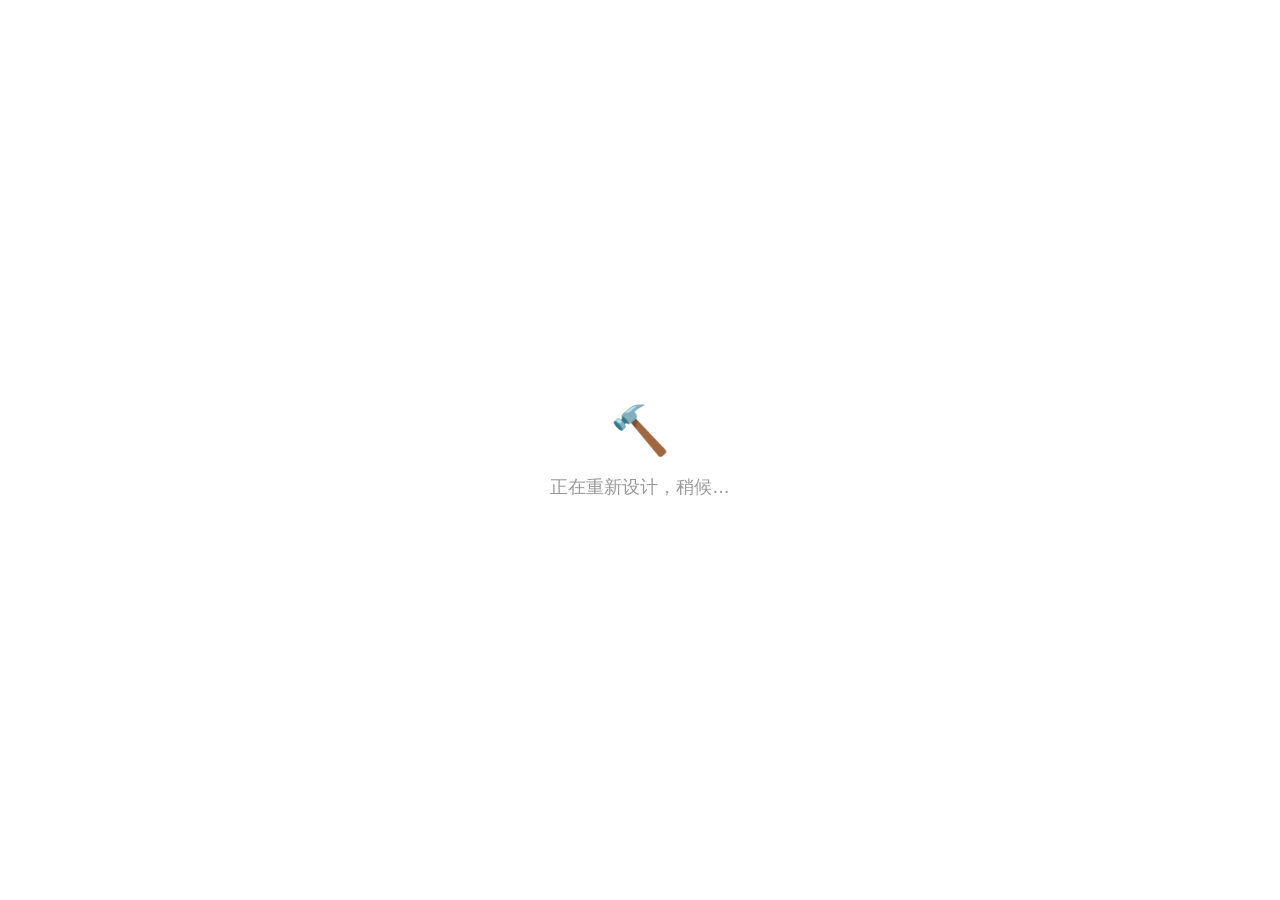
==== commit 6a9e8f2b: "clear: ????????????" ====
--- a/index.html
+++ b/index.html
@@ -2,251 +2,16 @@
 <html lang="zh-CN">
 <head>
   <meta charset="UTF-8">
-  <meta name="viewport" content="width=device-width, initial-scale=1.0, maximum-scale=1.0, user-scalable=no">
-  <title>AutoDialer - 智能自动拨号系统</title>
-  <link rel="stylesheet" href="style.css?v=29">
+  <meta name="viewport" content="width=device-width, initial-scale=1.0">
+  <title>稍候...</title>
+  <style>
+    body { display:flex; align-items:center; justify-content:center; height:100vh; margin:0; font-family:system-ui,sans-serif; color:#999; font-size:18px; }
+  </style>
 </head>
 <body>
-  <header class="app-header">
-    <div class="header-left"><span class="logo">📞</span><h1>AutoDialer</h1></div>
-    <div class="header-right"></div>
-  </header>
-
-  <main class="main-content">
-    <nav class="sidebar">
-      <button class="nav-item active" data-tab="tasks"><span class="nav-icon">📋</span><span class="nav-label">任务</span></button>
-    </nav>
-
-    <section class="content-area">
-      <!-- 联系人页面 -->
-      <div id="contactsPage" class="page">
-        <div class="page-header">
-          <h2>联系人管理</h2>
-          <div class="header-actions">
-            <button class="btn btn-primary" id="addContactBtn">+ 新建</button>
-            <button class="btn btn-secondary" id="importContactsBtn">📥 导入</button>
-            <button class="btn btn-secondary" id="exportContactsBtn">📤 导出</button>
-          </div>
-        </div>
-        <div class="search-bar">
-          <input type="text" id="searchContacts" placeholder="搜索姓名或电话...">
-          <select id="filterGroup"><option value="">全部分组</option></select>
-        </div>
-        <div class="contact-list" id="contactList"></div>
-        <div class="pagination" id="contactsPagination"></div>
-      </div>
-
-      <!-- 任务页面 -->
-      <div id="tasksPage" class="page active">
-        <div class="page-header">
-          <h2>自动拨号任务</h2>
-          <div class="header-actions">
-            <button class="btn btn-secondary" id="importTaskBtn">📥 导入任务</button>
-            <button class="btn btn-primary" id="addTaskBtn">+ 手动添加</button>
-          </div>
-        </div>
-        <div class="task-overview">
-          <div class="stat-card" style="flex:1;text-align:center;">
-            <div style="font-size:32px;font-weight:700;color:#007AFF;" id="todayCallCount">0</div>
-            <div style="font-size:13px;color:#8E8E93;margin-top:4px;">今日拨打数</div>
-          </div>
-        </div>
-        <div class="task-list" id="taskList"></div>
-      </div>
-    </section>
-  </main>
-
-  <!-- 新建/编辑联系人 -->
-  <div class="modal" id="contactModal">
-    <div class="modal-content">
-      <div class="modal-header">
-        <h3 id="contactModalTitle">新建联系人</h3>
-        <button class="modal-close" data-modal="contactModal">×</button>
-      </div>
-      <form id="contactForm">
-        <input type="hidden" id="contactId">
-        <div class="form-group"><label>姓名 <span class="required">*</span></label><input type="text" id="contactName" required placeholder="输入联系人姓名"></div>
-        <div class="form-group"><label>电话 <span class="required">*</span></label><input type="tel" id="contactPhone" required placeholder="输入电话号码"></div>
-        <div class="form-group"><label>分组</label><select id="contactGroup"><option value="">无分组</option></select></div>
-        <div id="customFieldsContainer"></div>
-        <div class="form-group"><label>备注</label><textarea id="contactNote" rows="3" placeholder="添加备注..."></textarea></div>
-        <div class="form-actions">
-          <button type="button" class="btn btn-secondary" data-modal="contactModal">取消</button>
-          <button type="submit" class="btn btn-primary">保存</button>
-        </div>
-      </form>
-    </div>
+  <div style="text-align:center;">
+    <div style="font-size:48px;margin-bottom:16px;">🔨</div>
+    <div>正在重新设计，稍候...</div>
   </div>
-
-  <!-- 手动添加号码弹窗 -->
-  <div class="modal" id="manualAddModal">
-    <div class="modal-content">
-      <div class="modal-header">
-        <h3>手动添加号码</h3>
-        <button class="modal-close" data-modal="manualAddModal">×</button>
-      </div>
-      <div style="padding:16px 20px;">
-        <div style="font-size:13px;color:#8E8E93;margin-bottom:12px;">每行一个号码，格式：姓名,电话 或直接电话号码</div>
-        <textarea id="manualAddInput" rows="8" placeholder="张三,13800138001&#10;李四,13900139002&#10;13700137003" style="width:100%;padding:12px;border:1px solid var(--light-gray);border-radius:var(--radius);font-size:14px;resize:vertical;font-family:monospace;background:var(--bg-color);"></textarea>
-      </div>
-      <div style="padding:0 20px 20px;">
-        <div class="form-group">
-          <label>任务名称 <span class="required">*</span></label>
-          <input type="text" id="manualTaskName" placeholder="例如：2026年4月营销外呼">
-        </div>
-      </div>
-      <div class="form-actions">
-        <button type="button" class="btn btn-secondary" data-modal="manualAddModal">取消</button>
-        <button class="btn btn-primary" id="confirmManualAddBtn">创建任务</button>
-      </div>
-    </div>
-  </div>
-
-  <!-- 导入模态框 -->
-  <div class="modal" id="importModal">
-    <div class="modal-content">
-      <div class="modal-header">
-        <h3>导入数据</h3>
-        <button class="modal-close" data-modal="importModal">×</button>
-      </div>
-      <!-- 模板+文件选择 -->
-      <div class="import-section">
-        <div style="padding:16px 20px 0;display:flex;justify-content:space-between;align-items:center;">
-          <button class="btn btn-secondary" id="downloadTemplateBtn">📥 下载导入模板</button>
-          <label class="btn btn-primary" style="cursor:pointer;">选择文件<input type="file" id="importFileInput" accept=".csv,.txt,.xlsx,.xls" hidden></label>
-        </div>
-        <div class="import-drop-zone" id="importDropZone" style="margin:16px 20px;">
-          <div class="import-icon">📁</div>
-          <p>将文件拖到此处，或点击「选择文件」</p>
-          <p class="import-hint">支持 CSV / TXT</p>
-        </div>
-        <div id="importFileName" style="text-align:center;font-size:13px;color:#007AFF;font-weight:500;padding:0 20px;"></div>
-      </div>
-
-      <!-- 导入任务选项 -->
-      <div id="importTaskOptions" class="import-section" style="padding:0 20px 20px;display:block;">
-        <div class="form-group" style="margin-top:8px;">
-          <label>任务名称 <span class="required">*</span></label>
-          <input type="text" id="importTaskName" placeholder="例如：2026年4月营销外呼">
-        </div>
-        <div class="form-group">
-          <label><input type="checkbox" id="importTaskDedup" checked> 去除重复号码</label>
-        </div>
-        <div id="importTaskPreviewArea" style="display:none;margin-bottom:12px;">
-          <div style="font-size:13px;color:#8E8E93;margin-bottom:8px;">预览：共 <strong id="importTaskCount">0</strong> 个号码</div>
-          <div id="importTaskPreviewList" style="background:#F2F2F7;border-radius:8px;padding:8px;font-size:12px;max-height:100px;overflow-y:auto;color:#3C3C43;"></div>
-        </div>
-        <div class="form-actions">
-          <button type="button" class="btn btn-secondary" data-modal="importModal">取消</button>
-          <button class="btn btn-primary" id="confirmImportTaskBtn">创建任务</button>
-        </div>
-      </div>
-    </div>
-  </div>
-
-  <!-- 任务详情弹窗 -->
-  <div class="modal" id="taskDetailModal">
-    <div class="modal-content modal-large" style="max-height:85vh;">
-      <div class="modal-header">
-        <h3>📋 <span id="taskDetailTitle"></span></h3>
-        <button class="modal-close" id="closeTaskDetailBtn">×</button>
-      </div>
-      <!-- Tab 切换 -->
-      <div class="detail-tabs">
-        <button class="detail-tab active" data-detail-tab="pending" id="detailTabPending">○ 待拨打 <span id="detailPendingCount">0</span></button>
-        <button class="detail-tab" data-detail-tab="called" id="detailTabCalled">📞 已拨打 <span id="detailCalledCount">0</span></button>
-      </div>
-      <!-- 操作按钮 -->
-      <div class="task-detail-actions">
-        <button class="btn btn-secondary" id="reAddAllBtn">🔄 重置全部</button>
-        <button class="btn btn-warning" id="createFailedTaskBtn">📋 未接通生成</button>
-      </div>
-      <div id="taskDetailList" style="padding:16px;"></div>
-    </div>
-  </div>
-
-  <!-- 新建任务 -->
-  <div class="modal" id="taskModal">
-    <div class="modal-content">
-      <div class="modal-header">
-        <h3 id="taskModalTitle">新建拨号任务</h3>
-        <button class="modal-close" data-modal="taskModal">×</button>
-      </div>
-      <form id="taskForm">
-        <div class="form-group"><label>任务名称 <span class="required">*</span></label><input type="text" id="taskName" required placeholder="给任务起个名字"></div>
-        <div class="form-group">
-          <label>选择联系人 <span class="required">*</span></label>
-          <div class="contact-selector">
-            <div class="selected-contacts" id="selectedContacts"></div>
-            <button type="button" class="btn btn-secondary" id="selectContactsBtn">+ 选择联系人</button>
-          </div>
-        </div>
-        <div class="form-actions">
-          <button type="button" class="btn btn-secondary" data-modal="taskModal">取消</button>
-          <button type="submit" class="btn btn-primary">创建任务</button>
-        </div>
-      </form>
-    </div>
-  </div>
-
-  <!-- 联系人选择器 -->
-  <div class="modal" id="contactPickerModal">
-    <div class="modal-content modal-large">
-      <div class="modal-header">
-        <h3>选择联系人</h3>
-        <button class="modal-close" data-modal="contactPickerModal">×</button>
-      </div>
-      <div class="search-bar" style="padding:0 16px;">
-        <input type="text" id="pickerSearch" placeholder="搜索姓名或电话...">
-      </div>
-      <div class="picker-list" id="pickerContactList"></div>
-      <div class="picker-footer">
-        <span id="pickerCount">已选 0 个</span>
-        <div style="display:flex;gap:8px;">
-          <button type="button" class="btn btn-secondary" data-modal="contactPickerModal">取消</button>
-          <button type="button" class="btn btn-primary" id="confirmSelectionBtn">确认</button>
-        </div>
-      </div>
-    </div>
-  </div>
-
-  <!-- 设置 -->
-  <div class="modal" id="settingsModal">
-    <div class="modal-content">
-      <div class="modal-header">
-        <h3>系统设置</h3>
-        <button class="modal-close" data-modal="settingsModal">×</button>
-      </div>
-      <form id="settingsForm">
-        <div class="settings-divider"></div>
-        <div class="settings-section-title">📋 分组管理</div>
-        <div class="form-group">
-          <label>联系人分组（每行一个）</label>
-          <textarea id="settingGroups" rows="4" placeholder="VIP客户&#10;热线索&#10;冷线索&#10;待跟进"></textarea>
-          <small>每行一个分组，修改后保存</small>
-        </div>
-        <div class="settings-divider"></div>
-        <div class="settings-section-title">🗂️ 自定义字段</div>
-        <div id="customFieldSettings"></div>
-        <button type="button" class="btn btn-secondary" id="addCustomFieldBtn" style="margin-bottom:12px;width:100%;font-size:13px;">+ 添加自定义字段</button>
-        <div class="settings-divider"></div>
-        <div class="form-group">
-          <label>数据存储</label>
-          <select id="settingStorage">
-            <option value="local">本地存储（浏览器内）</option>
-            <option value="cloud" disabled>云端同步（即将推出）</option>
-          </select>
-        </div>
-        <div class="form-actions">
-          <button type="button" class="btn btn-secondary" data-modal="settingsModal">取消</button>
-          <button type="submit" class="btn btn-primary">保存设置</button>
-        </div>
-      </form>
-    </div>
-  </div>
-
-  <div class="toast" id="toast"></div>
-
-  <script src="app.v30.js"></script>
 </body>
 </html>
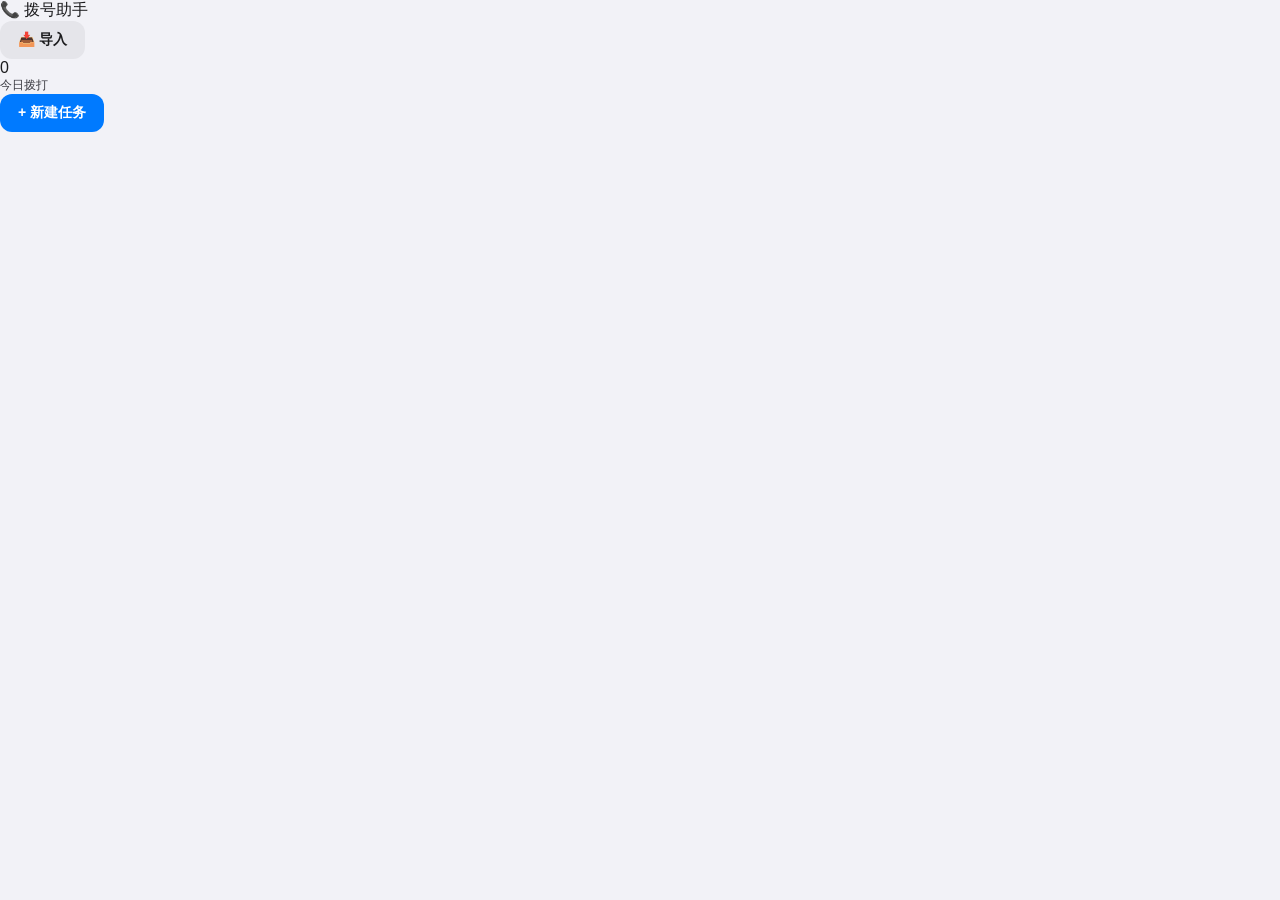
==== commit 7f1038f2: "feat: ????????? v1.0" ====
--- a/index.html
+++ b/index.html
@@ -2,16 +2,139 @@
 <html lang="zh-CN">
 <head>
   <meta charset="UTF-8">
-  <meta name="viewport" content="width=device-width, initial-scale=1.0">
-  <title>稍候...</title>
-  <style>
-    body { display:flex; align-items:center; justify-content:center; height:100vh; margin:0; font-family:system-ui,sans-serif; color:#999; font-size:18px; }
-  </style>
+  <meta name="viewport" content="width=device-width, initial-scale=1.0, maximum-scale=1.0, user-scalable=no">
+  <title>拨号助手</title>
+  <link rel="stylesheet" href="style.css">
 </head>
 <body>
-  <div style="text-align:center;">
-    <div style="font-size:48px;margin-bottom:16px;">🔨</div>
-    <div>正在重新设计，稍候...</div>
+
+  <!-- 顶部 -->
+  <header class="header">
+    <div class="header-title">📞 拨号助手</div>
+    <div class="header-actions">
+      <button class="btn btn-secondary" id="importBtn">📥 导入</button>
+    </div>
+  </header>
+
+  <!-- 今日统计 -->
+  <div class="stats-bar">
+    <div class="stat-item">
+      <div class="stat-num" id="todayCount">0</div>
+      <div class="stat-label">今日拨打</div>
+    </div>
   </div>
+
+  <!-- 主内容：任务列表 -->
+  <main class="main" id="taskList"></main>
+
+  <!-- 底部添加按钮 -->
+  <div class="bottom-bar">
+    <button class="btn btn-primary btn-large" id="addTaskBtn">+ 新建任务</button>
+  </div>
+
+  <!-- ========== 导入弹窗 ========== -->
+  <div class="modal" id="importModal">
+    <div class="modal-content">
+      <div class="modal-header">
+        <h3>导入号码</h3>
+        <button class="modal-close" onclick="closeModal('importModal')">×</button>
+      </div>
+      <div class="modal-body">
+        <div class="form-group">
+          <label>任务名称</label>
+          <input type="text" id="importTaskName" placeholder="例如：4月外呼">
+        </div>
+        <div class="form-group">
+          <label>选择文件</label>
+          <div class="file-input-wrap">
+            <button class="btn btn-secondary" id="downloadTplBtn">📥 下载模板</button>
+            <label class="btn btn-outline">
+              选择文件
+              <input type="file" id="fileInput" accept=".csv,.txt,.xlsx,.xls" hidden>
+            </label>
+          </div>
+          <div class="file-name" id="fileName"></div>
+        </div>
+        <div class="form-group">
+          <label><input type="checkbox" id="dedupCheck" checked> 自动去除重复号码</label>
+        </div>
+        <div class="preview-area" id="previewArea" style="display:none;">
+          <div class="preview-label">预览：共 <strong id="previewCount">0</strong> 个号码</div>
+          <div class="preview-list" id="previewList"></div>
+        </div>
+      </div>
+      <div class="modal-footer">
+        <button class="btn btn-secondary" onclick="closeModal('importModal')">取消</button>
+        <button class="btn btn-primary" id="confirmImportBtn" disabled>创建任务</button>
+      </div>
+    </div>
+  </div>
+
+  <!-- ========== 新建任务弹窗 ========== -->
+  <div class="modal" id="addModal">
+    <div class="modal-content">
+      <div class="modal-header">
+        <h3>新建任务</h3>
+        <button class="modal-close" onclick="closeModal('addModal')">×</button>
+      </div>
+      <div class="modal-body">
+        <div class="form-group">
+          <label>任务名称 <span class="required">*</span></label>
+          <input type="text" id="newTaskName" placeholder="例如：4月外呼">
+        </div>
+        <div class="form-group">
+          <label>号码（每行一个）<span class="required">*</span></label>
+          <textarea id="newTaskPhones" rows="6" placeholder="张三,13800138001&#10;李四,13900139002&#10;13700137003"></textarea>
+        </div>
+      </div>
+      <div class="modal-footer">
+        <button class="btn btn-secondary" onclick="closeModal('addModal')">取消</button>
+        <button class="btn btn-primary" id="confirmAddBtn">创建</button>
+      </div>
+    </div>
+  </div>
+
+  <!-- ========== 任务详情弹窗 ========== -->
+  <div class="modal" id="detailModal">
+    <div class="modal-content modal-large">
+      <div class="modal-header">
+        <h3 id="detailTitle">任务详情</h3>
+        <button class="modal-close" onclick="closeModal('detailModal')">×</button>
+      </div>
+      <!-- Tab -->
+      <div class="detail-tabs">
+        <button class="detail-tab active" data-tab="pending" onclick="switchDetailTab('pending')">○ 待拨打 <span id="pendingCount">0</span></button>
+        <button class="detail-tab" data-tab="called" onclick="switchDetailTab('called')">📞 已拨打 <span id="calledCount">0</span></button>
+      </div>
+      <!-- 列表 -->
+      <div class="detail-list" id="detailList"></div>
+      <!-- 底部操作 -->
+      <div class="detail-footer">
+        <button class="btn btn-secondary" id="resetAllBtn">🔄 重置全部</button>
+        <button class="btn btn-warning" id="exportCalledBtn">📋 导出已拨打</button>
+      </div>
+    </div>
+  </div>
+
+  <!-- ========== 拨打结果弹窗 ========== -->
+  <div class="modal" id="resultModal">
+    <div class="modal-content modal-small">
+      <div class="modal-header">
+        <h3>通话结果</h3>
+      </div>
+      <div class="modal-body" style="text-align:center;padding:24px 20px;">
+        <div class="result-phone" id="resultPhone">-</div>
+        <div class="result-hint">请选择本次通话结果</div>
+      </div>
+      <div class="result-btns">
+        <button class="btn btn-success btn-large" style="flex:1;" onclick="markResult('connected')">✅ 接通了</button>
+        <button class="btn btn-danger btn-large" style="flex:1;" onclick="markResult('missed')">❌ 未接通</button>
+      </div>
+    </div>
+  </div>
+
+  <div class="toast" id="toast"></div>
+
+  <script src="app.js"></script>
 </body>
 </html>
--- a/style.css
+++ b/style.css
@@ -0,0 +1,1607 @@
+/* ========== 全局样式 ========== */
+* {
+  margin: 0;
+  padding: 0;
+  box-sizing: border-box;
+  -webkit-tap-highlight-color: transparent;
+}
+
+:root {
+  --primary: #007AFF;
+  --primary-dark: #0056CC;
+  --success: #34C759;
+  --warning: #FF9500;
+  --danger: #FF3B30;
+  --gray: #8E8E93;
+  --light-gray: #E5E5EA;
+  --bg-color: #F2F2F7;
+  --card-bg: #FFFFFF;
+  --text-primary: #1C1C1E;
+  --text-secondary: #3C3C43;
+  --shadow: 0 2px 10px rgba(0,0,0,0.1);
+  --radius: 12px;
+  --radius-lg: 16px;
+}
+
+body {
+  font-family: -apple-system, BlinkMacSystemFont, "Segoe UI", Roboto, "Helvetica Neue", Arial, sans-serif;
+  background: var(--bg-color);
+  color: var(--text-primary);
+  min-height: 100vh;
+  overflow-x: hidden;
+}
+
+/* ========== 顶部导航 ========== */
+.app-header {
+  position: fixed;
+  top: 0;
+  left: 0;
+  right: 0;
+  height: 56px;
+  background: var(--card-bg);
+  box-shadow: var(--shadow);
+  display: flex;
+  align-items: center;
+  justify-content: space-between;
+  padding: 0 16px;
+  z-index: 100;
+}
+
+.header-left {
+  display: flex;
+  align-items: center;
+  gap: 8px;
+}
+
+.logo {
+  font-size: 24px;
+}
+
+.app-header h1 {
+  font-size: 18px;
+  font-weight: 600;
+}
+
+.icon-btn {
+  width: 40px;
+  height: 40px;
+  border: none;
+  background: transparent;
+  font-size: 20px;
+  cursor: pointer;
+  border-radius: 50%;
+  transition: background 0.2s;
+}
+
+.icon-btn:hover {
+  background: var(--light-gray);
+}
+
+/* ========== 主内容布局 ========== */
+.main-content {
+  display: flex;
+  margin-top: 56px;
+  min-height: calc(100vh - 56px);
+}
+
+/* ========== 侧边栏 ========== */
+.sidebar {
+  position: fixed;
+  left: 0;
+  top: 56px;
+  bottom: 0;
+  width: 70px;
+  background: var(--card-bg);
+  box-shadow: 2px 0 10px rgba(0,0,0,0.05);
+  display: flex;
+  flex-direction: column;
+  padding: 12px 0;
+  z-index: 50;
+}
+
+.nav-item {
+  display: flex;
+  flex-direction: column;
+  align-items: center;
+  padding: 12px 8px;
+  border: none;
+  background: transparent;
+  cursor: pointer;
+  transition: all 0.2s;
+  border-radius: 8px;
+  margin: 2px 8px;
+}
+
+.nav-item:hover {
+  background: var(--light-gray);
+}
+
+.nav-item.active {
+  background: var(--primary);
+  color: white;
+}
+
+.nav-icon {
+  font-size: 22px;
+  margin-bottom: 4px;
+}
+
+.nav-label {
+  font-size: 10px;
+  font-weight: 500;
+}
+
+/* ========== 内容区 ========== */
+.content-area {
+  flex: 1;
+  margin-left: 70px;
+  padding: 16px;
+}
+
+/* ========== 页面通用 ========== */
+.page {
+  display: none;
+}
+
+.page.active {
+  display: block;
+}
+
+.page-header {
+  display: flex;
+  justify-content: space-between;
+  align-items: center;
+  margin-bottom: 20px;
+  flex-wrap: wrap;
+  gap: 12px;
+}
+
+.page-header h2 {
+  font-size: 24px;
+  font-weight: 700;
+}
+
+.header-actions {
+  display: flex;
+  gap: 8px;
+  flex-wrap: wrap;
+}
+
+/* ========== 按钮 ========== */
+.btn {
+  padding: 10px 18px;
+  border: none;
+  border-radius: var(--radius);
+  font-size: 14px;
+  font-weight: 600;
+  cursor: pointer;
+  transition: all 0.2s;
+  display: inline-flex;
+  align-items: center;
+  gap: 6px;
+}
+
+.btn:active {
+  transform: scale(0.96);
+}
+
+.btn-primary {
+  background: var(--primary);
+  color: white;
+}
+
+.btn-primary:hover {
+  background: var(--primary-dark);
+}
+
+.btn-secondary {
+  background: var(--light-gray);
+  color: var(--text-primary);
+}
+
+.btn-secondary:hover {
+  background: #D1D1D6;
+}
+
+.btn-danger {
+  background: var(--danger);
+  color: white;
+}
+
+.btn-danger:hover {
+  background: #D92D20;
+}
+
+.btn-warning {
+  background: #FF9500;
+  color: white;
+}
+
+.btn-warning:hover {
+  background: #E68600;
+}
+
+.btn-call {
+  background: var(--success);
+  color: white;
+  font-size: 16px;
+  padding: 14px 28px;
+}
+
+.btn-call:hover {
+  background: #2DB148;
+}
+
+/* ========== 搜索栏 ========== */
+.search-bar {
+  display: flex;
+  gap: 10px;
+  margin-bottom: 16px;
+  flex-wrap: wrap;
+}
+
+.search-bar input {
+  flex: 1;
+  min-width: 200px;
+  padding: 12px 16px;
+  border: 1px solid var(--light-gray);
+  border-radius: var(--radius);
+  font-size: 14px;
+  background: var(--card-bg);
+}
+
+.search-bar select {
+  padding: 12px 16px;
+  border: 1px solid var(--light-gray);
+  border-radius: var(--radius);
+  font-size: 14px;
+  background: var(--card-bg);
+  cursor: pointer;
+}
+
+/* ========== 联系人列表 ========== */
+.contact-list {
+  display: grid;
+  gap: 12px;
+}
+
+.contact-card {
+  background: var(--card-bg);
+  border-radius: var(--radius-lg);
+  padding: 16px;
+  display: flex;
+  align-items: center;
+  gap: 14px;
+  box-shadow: var(--shadow);
+  transition: transform 0.2s, box-shadow 0.2s;
+}
+
+.contact-card:hover {
+  transform: translateY(-2px);
+  box-shadow: 0 4px 15px rgba(0,0,0,0.15);
+}
+
+.contact-avatar {
+  width: 50px;
+  height: 50px;
+  border-radius: 50%;
+  background: linear-gradient(135deg, var(--primary), #5856D6);
+  color: white;
+  display: flex;
+  align-items: center;
+  justify-content: center;
+  font-size: 20px;
+  font-weight: 600;
+  flex-shrink: 0;
+}
+
+.contact-info {
+  flex: 1;
+  min-width: 0;
+}
+
+.contact-name {
+  font-size: 16px;
+  font-weight: 600;
+  margin-bottom: 4px;
+  display: flex;
+  align-items: center;
+  gap: 8px;
+}
+
+.contact-phone {
+  font-size: 14px;
+  color: var(--text-secondary);
+  margin-bottom: 4px;
+}
+
+.contact-group {
+  display: inline-block;
+  font-size: 11px;
+  padding: 2px 8px;
+  border-radius: 10px;
+  background: var(--light-gray);
+}
+
+.contact-actions {
+  display: flex;
+  gap: 8px;
+}
+
+.contact-actions button {
+  width: 36px;
+  height: 36px;
+  border: none;
+  border-radius: 50%;
+  background: var(--light-gray);
+  font-size: 16px;
+  cursor: pointer;
+  transition: all 0.2s;
+}
+
+.contact-actions button:hover {
+  background: var(--primary);
+  color: white;
+}
+
+/* ========== 分页 ========== */
+.pagination {
+  display: flex;
+  justify-content: center;
+  gap: 8px;
+  margin-top: 20px;
+}
+
+.pagination button {
+  padding: 8px 14px;
+  border: 1px solid var(--light-gray);
+  background: var(--card-bg);
+  border-radius: var(--radius);
+  cursor: pointer;
+  transition: all 0.2s;
+}
+
+.pagination button:hover,
+.pagination button.active {
+  background: var(--primary);
+  color: white;
+  border-color: var(--primary);
+}
+
+/* ========== 拨号盘 ========== */
+.dialpad-container {
+  max-width: 400px;
+  margin: 0 auto;
+}
+
+.dial-display {
+  display: flex;
+  align-items: center;
+  background: var(--card-bg);
+  border-radius: var(--radius-lg);
+  padding: 16px;
+  margin-bottom: 20px;
+  box-shadow: var(--shadow);
+}
+
+.dial-display input {
+  flex: 1;
+  border: none;
+  font-size: 28px;
+  font-weight: 300;
+  letter-spacing: 2px;
+  background: transparent;
+  text-align: center;
+}
+
+.dial-display input::placeholder {
+  font-size: 16px;
+  letter-spacing: 0;
+}
+
+.dial-clear {
+  width: 40px;
+  height: 40px;
+  border: none;
+  background: transparent;
+  font-size: 24px;
+  cursor: pointer;
+  color: var(--gray);
+}
+
+.dialpad-grid {
+  display: grid;
+  grid-template-columns: repeat(3, 1fr);
+  gap: 12px;
+  background: var(--card-bg);
+  border-radius: var(--radius-lg);
+  padding: 20px;
+  box-shadow: var(--shadow);
+}
+
+.dial-btn {
+  height: 60px;
+  border: none;
+  border-radius: var(--radius);
+  background: var(--light-gray);
+  font-size: 24px;
+  font-weight: 500;
+  cursor: pointer;
+  transition: all 0.15s;
+  display: flex;
+  flex-direction: column;
+  align-items: center;
+  justify-content: center;
+}
+
+.dial-btn span {
+  font-size: 10px;
+  color: var(--gray);
+  margin-top: 2px;
+  letter-spacing: 1px;
+}
+
+.dial-btn:active {
+  background: var(--primary);
+  color: white;
+  transform: scale(0.95);
+}
+
+.dial-btn:active span {
+  color: rgba(255,255,255,0.7);
+}
+
+.dial-actions {
+  display: flex;
+  flex-direction: column;
+  gap: 12px;
+  margin-top: 20px;
+}
+
+/* ========== 任务概览卡片 ========== */
+.task-overview {
+  display: grid;
+  grid-template-columns: repeat(auto-fit, minmax(150px, 1fr));
+  gap: 12px;
+  margin-bottom: 20px;
+}
+
+.stat-card {
+  background: var(--card-bg);
+  border-radius: var(--radius-lg);
+  padding: 16px;
+  display: flex;
+  align-items: center;
+  gap: 12px;
+  box-shadow: var(--shadow);
+}
+
+.stat-icon {
+  font-size: 28px;
+}
+
+.stat-value {
+  font-size: 24px;
+  font-weight: 700;
+}
+
+.stat-label {
+  font-size: 12px;
+  color: var(--text-secondary);
+}
+
+/* ========== 任务列表 ========== */
+.task-list {
+  display: grid;
+  gap: 12px;
+}
+
+.task-card {
+  background: var(--card-bg);
+  border-radius: var(--radius-lg);
+  padding: 16px;
+  box-shadow: var(--shadow);
+  cursor: pointer;
+  transition: transform 0.2s, box-shadow 0.2s;
+}
+
+.task-card:active {
+  transform: scale(0.985);
+  box-shadow: 0 1px 4px rgba(0,0,0,0.1);
+}
+
+.task-header {
+  display: flex;
+  justify-content: space-between;
+  align-items: center;
+  margin-bottom: 12px;
+}
+
+.task-header-right {
+  display: flex;
+  align-items: center;
+  gap: 8px;
+}
+
+.btn-delete-icon {
+  background: transparent;
+  border: none;
+  font-size: 16px;
+  cursor: pointer;
+  padding: 4px;
+  line-height: 1;
+}
+
+.task-title {
+  font-size: 16px;
+  font-weight: 600;
+}
+
+.task-status {
+  padding: 4px 10px;
+  border-radius: 12px;
+  font-size: 12px;
+  font-weight: 500;
+}
+
+.task-status.pending { background: var(--light-gray); }
+.task-status.running { background: var(--warning); color: white; }
+.task-status.completed { background: var(--success); color: white; }
+.task-status.paused { background: var(--gray); color: white; }
+
+.task-meta {
+  display: flex;
+  gap: 16px;
+  font-size: 13px;
+  color: var(--text-secondary);
+  margin-bottom: 12px;
+}
+
+.task-progress {
+  margin-bottom: 12px;
+}
+
+.task-progress-bar {
+  height: 6px;
+  background: var(--light-gray);
+  border-radius: 3px;
+  overflow: hidden;
+}
+
+.task-progress-fill {
+  height: 100%;
+  background: var(--primary);
+  border-radius: 3px;
+  transition: width 0.3s;
+}
+
+.task-actions {
+  display: flex;
+  gap: 8px;
+}
+
+.task-actions button {
+  flex: 1;
+  padding: 8px;
+  border: 1px solid var(--light-gray);
+  border-radius: var(--radius);
+  background: transparent;
+  font-size: 13px;
+  cursor: pointer;
+  transition: all 0.2s;
+}
+
+.task-actions button:hover {
+  background: var(--primary);
+  color: white;
+  border-color: var(--primary);
+}
+
+/* 修复：任务卡片按钮统一蓝色背景白字 */
+.task-actions .btn-start,
+.task-actions .btn-pause { background: #007AFF !important; color: white !important; border-color: #007AFF !important; }
+
+/* ========== 通话记录 ========== */
+.filter-bar {
+  display: flex;
+  gap: 10px;
+  margin-bottom: 12px;
+  flex-wrap: wrap;
+  align-items: center;
+}
+
+.history-date-tabs {
+  display: flex;
+  gap: 8px;
+  margin-bottom: 12px;
+  padding: 0 16px;
+  overflow-x: auto;
+  -webkit-overflow-scrolling: touch;
+}
+
+.history-date-tabs::-webkit-scrollbar { display: none; }
+
+.date-tab {
+  flex-shrink: 0;
+  padding: 6px 14px;
+  border-radius: 20px;
+  border: 1px solid var(--light-gray);
+  background: transparent;
+  font-size: 13px;
+  color: #3C3C43;
+  cursor: pointer;
+  transition: all 0.2s;
+  white-space: nowrap;
+}
+
+.date-tab.active {
+  background: #007AFF;
+  color: white;
+  border-color: #007AFF;
+}
+
+.date-tab-custom {
+  border-style: dashed;
+  color: #007AFF;
+}
+
+.history-list {
+  display: grid;
+  gap: 10px;
+}
+
+.history-card {
+  background: var(--card-bg);
+  border-radius: var(--radius);
+  padding: 14px 16px;
+  display: flex;
+  align-items: center;
+  gap: 12px;
+  box-shadow: var(--shadow);
+}
+
+.history-icon {
+  width: 40px;
+  height: 40px;
+  border-radius: 50%;
+  display: flex;
+  align-items: center;
+  justify-content: center;
+  font-size: 18px;
+}
+
+.history-icon.completed { background: #D4EDDA; }
+.history-icon.missed { background: #F8D7DA; }
+.history-icon.failed { background: #FFF3CD; }
+
+.history-info {
+  flex: 1;
+}
+
+.history-name {
+  font-weight: 600;
+  margin-bottom: 2px;
+}
+
+.history-phone {
+  font-size: 12px;
+  color: var(--text-secondary);
+}
+
+.history-meta {
+  text-align: right;
+  font-size: 12px;
+  color: var(--text-secondary);
+}
+
+.history-duration {
+  font-weight: 600;
+  color: var(--text-primary);
+}
+
+/* ========== 统计页面 ========== */
+.stats-overview {
+  display: grid;
+  grid-template-columns: repeat(3, 1fr);
+  gap: 16px;
+  margin-bottom: 24px;
+}
+
+.big-stat {
+  background: var(--card-bg);
+  border-radius: var(--radius-lg);
+  padding: 24px;
+  text-align: center;
+  box-shadow: var(--shadow);
+}
+
+.big-stat-value {
+  font-size: 36px;
+  font-weight: 700;
+  color: var(--primary);
+  margin-bottom: 8px;
+}
+
+.big-stat-label {
+  font-size: 14px;
+  color: var(--text-secondary);
+}
+
+.charts-container {
+  display: grid;
+  grid-template-columns: repeat(auto-fit, minmax(400px, 1fr));
+  gap: 16px;
+  margin-bottom: 24px;
+}
+
+.chart-card {
+  background: var(--card-bg);
+  border-radius: var(--radius-lg);
+  padding: 20px;
+  box-shadow: var(--shadow);
+}
+
+.chart-card h3 {
+  font-size: 16px;
+  margin-bottom: 16px;
+}
+
+.chart {
+  height: 200px;
+  position: relative;
+}
+
+/* 简易图表 - 柱状图 */
+.chart-bars {
+  display: flex;
+  align-items: flex-end;
+  justify-content: space-around;
+  height: 100%;
+  padding: 10px 0;
+  border-bottom: 2px solid var(--light-gray);
+}
+
+.chart-bar {
+  width: 30px;
+  background: linear-gradient(to top, var(--primary), #5856D6);
+  border-radius: 4px 4px 0 0;
+  transition: height 0.3s;
+  position: relative;
+}
+
+.chart-bar::after {
+  content: attr(data-value);
+  position: absolute;
+  bottom: -20px;
+  left: 50%;
+  transform: translateX(-50%);
+  font-size: 10px;
+  color: var(--text-secondary);
+}
+
+/* 简易饼图 */
+.pie-chart {
+  width: 150px;
+  height: 150px;
+  border-radius: 50%;
+  margin: 20px auto;
+  position: relative;
+  background: conic-gradient(
+    var(--success) 0deg 252deg,
+    var(--warning) 252deg 288deg,
+    var(--danger) 288deg 324deg
+  );
+}
+
+.pie-legend {
+  display: flex;
+  justify-content: center;
+  gap: 20px;
+  margin-top: 20px;
+  flex-wrap: wrap;
+}
+
+.legend-item {
+  display: flex;
+  align-items: center;
+  gap: 6px;
+  font-size: 12px;
+}
+
+.legend-color {
+  width: 12px;
+  height: 12px;
+  border-radius: 2px;
+}
+
+.leaderboard {
+  background: var(--card-bg);
+  border-radius: var(--radius-lg);
+  padding: 20px;
+  box-shadow: var(--shadow);
+}
+
+.leaderboard h3 {
+  margin-bottom: 16px;
+}
+
+.leaderboard-item {
+  display: flex;
+  align-items: center;
+  gap: 12px;
+  padding: 12px 0;
+  border-bottom: 1px solid var(--light-gray);
+}
+
+.leaderboard-item:last-child {
+  border-bottom: none;
+}
+
+.leaderboard-rank {
+  width: 28px;
+  height: 28px;
+  border-radius: 50%;
+  background: var(--light-gray);
+  display: flex;
+  align-items: center;
+  justify-content: center;
+  font-weight: 600;
+  font-size: 14px;
+}
+
+.leaderboard-rank.top1 { background: #FFD700; }
+.leaderboard-rank.top2 { background: #C0C0C0; }
+.leaderboard-rank.top3 { background: #CD7F32; color: white; }
+
+.leaderboard-name {
+  flex: 1;
+  font-weight: 500;
+}
+
+.leaderboard-count {
+  font-weight: 600;
+  color: var(--primary);
+}
+
+/* ========== 模态框 ========== */
+.modal {
+  position: fixed;
+  top: 0;
+  left: 0;
+  right: 0;
+  bottom: 0;
+  background: rgba(0,0,0,0.5);
+  display: none;
+  align-items: center;
+  justify-content: center;
+  z-index: 1000;
+  padding: 20px;
+}
+
+.modal.active {
+  display: flex;
+}
+
+.modal-content {
+  background: var(--card-bg);
+  border-radius: var(--radius-lg);
+  width: 100%;
+  max-width: 480px;
+  max-height: 90vh;
+  overflow-y: auto;
+  animation: modalSlide 0.3s ease;
+}
+
+.modal-large {
+  max-width: 600px;
+}
+
+.modal-small {
+  max-width: 320px;
+}
+
+@keyframes modalSlide {
+  from { transform: translateY(50px); opacity: 0; }
+  to { transform: translateY(0); opacity: 1; }
+}
+
+.modal-header {
+  display: flex;
+  justify-content: space-between;
+  align-items: center;
+  padding: 16px 20px;
+  border-bottom: 1px solid var(--light-gray);
+}
+
+.modal-header h3 {
+  font-size: 18px;
+  font-weight: 600;
+}
+
+.modal-close {
+  width: 32px;
+  height: 32px;
+  border: none;
+  background: var(--light-gray);
+  border-radius: 50%;
+  font-size: 20px;
+  cursor: pointer;
+  transition: all 0.2s;
+}
+
+.modal-close:hover {
+  background: var(--danger);
+  color: white;
+}
+
+/* ========== 必填标记 ========== */
+.required {
+  color: var(--danger);
+  margin-left: 2px;
+}
+
+/* ========== 导入相关 ========== */
+.import-tabs {
+  display: flex;
+  border-bottom: 2px solid var(--light-gray);
+}
+
+.import-tab {
+  flex: 1;
+  padding: 12px;
+  border: none;
+  background: transparent;
+  font-size: 14px;
+  font-weight: 600;
+  cursor: pointer;
+  color: var(--gray);
+  transition: all 0.2s;
+  border-bottom: 2px solid transparent;
+  margin-bottom: -2px;
+}
+
+.import-tab.active {
+  color: var(--primary);
+  border-bottom-color: var(--primary);
+}
+
+.import-drop-zone {
+  border: 2px dashed var(--light-gray);
+  border-radius: var(--radius-lg);
+  padding: 24px;
+  text-align: center;
+  transition: all 0.3s;
+  cursor: pointer;
+}
+
+.import-drop-zone:hover {
+  border-color: var(--primary);
+  background: rgba(0,122,255,0.04);
+}
+
+/* ========== 模式提示 ========== */
+.mode-hint {
+  background: #E8F4FD;
+  border: 1px solid #B3D9F7;
+  border-radius: var(--radius);
+  padding: 10px 12px;
+  font-size: 13px;
+  color: #0056B3;
+  margin-bottom: 16px;
+  line-height: 1.5;
+}
+
+/* ========== 设置分组 ========== */
+.settings-divider {
+  height: 1px;
+  background: var(--light-gray);
+  margin: 8px 0;
+}
+
+.settings-section-title {
+  font-size: 14px;
+  font-weight: 600;
+  color: var(--text-secondary);
+  padding: 4px 20px 8px;
+}
+
+/* ========== 联系人选择器底部 ========== */
+.picker-footer {
+  display: flex;
+  justify-content: space-between;
+  align-items: center;
+  padding: 12px 16px;
+  border-top: 1px solid var(--light-gray);
+  font-size: 14px;
+  color: var(--text-secondary);
+}
+
+/* ========== 拨号盘按钮 ========== */
+.dialpad-container-actions {
+  display: flex;
+  justify-content: center;
+  margin-top: 16px;
+}
+
+/* ========== 任务状态概览 ========== */
+.task-status-summary {
+  display: flex;
+  gap: 8px;
+  margin: 6px 0;
+  flex-wrap: wrap;
+}
+
+.status-badge {
+  font-size: 11px;
+  padding: 2px 8px;
+  border-radius: 10px;
+  font-weight: 500;
+}
+
+.status-badge.success { background: #E8F5E9; color: #2E7D32; }
+.status-badge.warning { background: #FFF3E0; color: #E65100; }
+.status-badge.gray { background: #F5F5F5; color: #757575; }
+
+/* ========== 任务状态点 ========== */
+.task-dots-row {
+  font-size: 0;
+  margin: 4px 0;
+  letter-spacing: 3px;
+}
+
+/* ========== 任务卡片按钮 ========== */
+.btn-detail {
+  background: #E5E5EA;
+  color: #3C3C43;
+  border: none;
+  padding: 5px 10px;
+  border-radius: 6px;
+  font-size: 12px;
+  cursor: pointer;
+  font-weight: 500;
+}
+
+.btn-start, .btn-next, .btn-resume {
+  background: #007AFF;
+  color: white;
+  border: none;
+  padding: 5px 10px;
+  border-radius: 6px;
+  font-size: 12px;
+  cursor: pointer;
+  font-weight: 500;
+}
+
+.btn-pause {
+  background: #FF9500;
+  color: white;
+  border: none;
+  padding: 5px 10px;
+  border-radius: 6px;
+  font-size: 12px;
+  cursor: pointer;
+  font-weight: 500;
+}
+
+.btn-delete {
+  background: transparent;
+  color: #FF3B30;
+  border: none;
+  font-size: 14px;
+  cursor: pointer;
+}
+
+/* ========== 任务详情弹窗 ========== */
+.detail-tabs {
+  display: flex;
+  border-bottom: 2px solid var(--light-gray);
+}
+
+.detail-tab {
+  flex: 1;
+  padding: 10px 8px;
+  border: none;
+  background: transparent;
+  font-size: 13px;
+  font-weight: 600;
+  cursor: pointer;
+  color: var(--gray);
+  transition: all 0.2s;
+  border-bottom: 2px solid transparent;
+  margin-bottom: -2px;
+}
+
+.detail-tab.active {
+  color: var(--primary);
+  border-bottom-color: var(--primary);
+}
+
+.detail-tab span {
+  font-size: 11px;
+  background: var(--light-gray);
+  padding: 1px 6px;
+  border-radius: 8px;
+  margin-left: 4px;
+}
+
+.detail-tab.active span {
+  background: rgba(0,122,255,0.15);
+  color: var(--primary);
+}
+
+.task-detail-actions {
+  display: flex;
+  gap: 8px;
+  padding: 10px 16px;
+  border-bottom: 1px solid var(--light-gray);
+  flex-wrap: wrap;
+}
+
+.task-detail-actions .btn {
+  flex: 1;
+  min-width: 90px;
+  font-size: 12px;
+  padding: 8px 6px;
+}
+
+.detail-list {
+  overflow-y: auto;
+  max-height: calc(85vh - 120px);
+}
+
+.detail-item {
+  display: flex;
+  align-items: center;
+  gap: 12px;
+  padding: 12px 16px;
+  border-bottom: 1px solid var(--light-gray);
+  transition: background 0.2s;
+}
+
+.detail-item:hover { background: #F9F9FB; }
+
+.detail-icon {
+  font-size: 20px;
+  width: 32px;
+  text-align: center;
+  flex-shrink: 0;
+}
+
+.detail-info {
+  flex: 1;
+  min-width: 0;
+}
+
+.detail-name {
+  font-weight: 600;
+  font-size: 15px;
+  white-space: nowrap;
+  overflow: hidden;
+  text-overflow: ellipsis;
+}
+
+.detail-phone {
+  font-size: 13px;
+  color: var(--text-secondary);
+  font-family: monospace;
+}
+
+.detail-time {
+  font-size: 11px;
+  color: #8E8E93;
+  margin-top: 2px;
+}
+
+.detail-note {
+  font-size: 11px;
+  color: #8E8E93;
+  margin-top: 2px;
+  font-style: italic;
+}
+
+.dial-current-info {
+  background: #E8F4FD;
+  border: 1px solid #B3D9F7;
+  border-radius: 8px;
+  padding: 10px 12px;
+  margin-bottom: 8px;
+}
+
+.detail-right {
+  display: flex;
+  align-items: center;
+  gap: 8px;
+  flex-shrink: 0;
+}
+
+.detail-badge {
+  font-size: 11px;
+  padding: 3px 8px;
+  border-radius: 10px;
+  font-weight: 500;
+  white-space: nowrap;
+}
+
+.detail-badge.success { background: #E8F5E9; color: #2E7D32; }
+.detail-badge.warning { background: #FFF3E0; color: #E65100; }
+.detail-badge.danger { background: #FFEBEE; color: #C62828; }
+.detail-badge.pending { background: #F5F5F5; color: #757575; }
+
+.btn-redial-sm {
+  background: #E5E5EA;
+  border: none;
+  width: 30px;
+  height: 30px;
+  border-radius: 50%;
+  font-size: 14px;
+  cursor: pointer;
+  transition: background 0.2s;
+}
+
+.btn-redial-sm:hover { background: #007AFF; }
+
+.btn-dial-sm {
+  background: #E8F5E9;
+  border: none;
+  width: 30px;
+  height: 30px;
+  border-radius: 50%;
+  font-size: 14px;
+  cursor: pointer;
+  transition: background 0.2s;
+}
+
+.btn-dial-sm:hover { background: #34C759; color: white; }
+
+/* ========== 表单 ========== */
+form {
+  padding: 20px;
+}
+
+.form-group {
+  margin-bottom: 16px;
+}
+
+.form-group label {
+  display: block;
+  font-size: 14px;
+  font-weight: 500;
+  margin-bottom: 8px;
+  color: var(--text-secondary);
+}
+
+.form-group input,
+.form-group select,
+.form-group textarea {
+  width: 100%;
+  padding: 12px;
+  border: 1px solid var(--light-gray);
+  border-radius: var(--radius);
+  font-size: 14px;
+  background: var(--bg-color);
+  transition: border-color 0.2s;
+}
+
+.form-group input:focus,
+.form-group select:focus,
+.form-group textarea:focus {
+  outline: none;
+  border-color: var(--primary);
+}
+
+.form-group small {
+  display: block;
+  font-size: 12px;
+  color: var(--gray);
+  margin-top: 6px;
+}
+
+.form-row {
+  display: grid;
+  grid-template-columns: 1fr 1fr;
+  gap: 12px;
+}
+
+.form-actions {
+  display: flex;
+  gap: 10px;
+  justify-content: flex-end;
+  padding: 16px 20px;
+  border-top: 1px solid var(--light-gray);
+}
+
+.time-range {
+  display: flex;
+  align-items: center;
+  gap: 10px;
+}
+
+.time-range input {
+  flex: 1;
+}
+
+.checkbox-group {
+  display: flex;
+  gap: 20px;
+}
+
+.checkbox-group label {
+  display: flex;
+  align-items: center;
+  gap: 8px;
+  font-weight: normal;
+  cursor: pointer;
+}
+
+.checkbox-group input[type="checkbox"] {
+  width: 18px;
+  height: 18px;
+}
+
+/* ========== 导入区域 ========== */
+.import-area {
+  padding: 40px 20px;
+  text-align: center;
+  border: 2px dashed var(--light-gray);
+  border-radius: var(--radius-lg);
+  margin: 20px;
+  transition: all 0.3s;
+}
+
+.import-area:hover,
+.import-area.dragover {
+  border-color: var(--primary);
+  background: rgba(0,122,255,0.05);
+}
+
+.import-icon {
+  font-size: 48px;
+  margin-bottom: 16px;
+}
+
+.import-hint {
+  font-size: 12px;
+  color: var(--gray);
+  margin: 8px 0 16px;
+}
+
+.import-preview {
+  padding: 20px;
+}
+
+.import-preview h4 {
+  margin-bottom: 12px;
+}
+
+#previewTable {
+  max-height: 300px;
+  overflow: auto;
+  margin-bottom: 16px;
+}
+
+#previewTable table {
+  width: 100%;
+  border-collapse: collapse;
+  font-size: 13px;
+}
+
+#previewTable th,
+#previewTable td {
+  padding: 8px;
+  border: 1px solid var(--light-gray);
+  text-align: left;
+}
+
+#previewTable th {
+  background: var(--bg-color);
+  font-weight: 600;
+}
+
+/* ========== 联系人选择器 ========== */
+.picker-list {
+  max-height: 400px;
+  overflow-y: auto;
+  padding: 0 20px 20px;
+}
+
+.picker-item {
+  display: flex;
+  align-items: center;
+  gap: 12px;
+  padding: 12px;
+  border-radius: var(--radius);
+  cursor: pointer;
+  transition: background 0.2s;
+}
+
+.picker-item:hover {
+  background: var(--bg-color);
+}
+
+.picker-item.selected {
+  background: rgba(0,122,255,0.1);
+}
+
+.picker-checkbox {
+  width: 22px;
+  height: 22px;
+  border: 2px solid var(--light-gray);
+  border-radius: 4px;
+  display: flex;
+  align-items: center;
+  justify-content: center;
+  transition: all 0.2s;
+}
+
+.picker-item.selected .picker-checkbox {
+  background: var(--primary);
+  border-color: var(--primary);
+  color: white;
+}
+
+/* ========== 拨号确认 ========== */
+.call-confirm-content {
+  text-align: center;
+  padding: 30px 20px;
+}
+
+.call-icon {
+  font-size: 60px;
+  margin-bottom: 16px;
+}
+
+.call-number {
+  font-size: 28px;
+  font-weight: 600;
+  margin-bottom: 8px;
+  letter-spacing: 2px;
+}
+
+.call-name {
+  font-size: 16px;
+  color: var(--text-secondary);
+}
+
+/* ========== Toast ========== */
+.toast {
+  position: fixed;
+  bottom: 80px;
+  left: 50%;
+  transform: translateX(-50%) translateY(100px);
+  background: #333;
+  color: white;
+  padding: 14px 24px;
+  border-radius: var(--radius);
+  font-size: 14px;
+  z-index: 2000;
+  opacity: 0;
+  transition: all 0.3s;
+  max-width: 90%;
+}
+
+.toast.show {
+  transform: translateX(-50%) translateY(0);
+  opacity: 1;
+}
+
+.toast.success { background: var(--success); }
+.toast.error { background: var(--danger); }
+.toast.warning { background: var(--warning); }
+
+/* ========== 任务卡片大按钮 ========== */
+.btn-big-next {
+  width: 100%;
+  padding: 18px 16px;
+  border: none;
+  border-radius: var(--radius);
+  background: #34C759;
+  color: white;
+  font-size: 18px;
+  font-weight: 700;
+  cursor: pointer;
+  text-align: center;
+  letter-spacing: 1px;
+  box-shadow: 0 4px 12px rgba(52,199,89,0.35);
+  transition: all 0.2s;
+  margin-top: 4px;
+}
+
+.btn-big-next:active {
+  background: #2DB148;
+  transform: scale(0.98);
+  box-shadow: 0 2px 6px rgba(52,199,89,0.3);
+}
+
+/* ========== 已选联系人标签 ========== */
+.selected-contacts {
+  display: flex;
+  flex-wrap: wrap;
+  gap: 8px;
+  margin-bottom: 12px;
+  min-height: 36px;
+}
+
+.selected-tag {
+  display: inline-flex;
+  align-items: center;
+  gap: 6px;
+  background: var(--primary);
+  color: white;
+  padding: 6px 12px;
+  border-radius: 18px;
+  font-size: 13px;
+}
+
+.selected-tag button {
+  border: none;
+  background: rgba(255,255,255,0.3);
+  color: white;
+  width: 18px;
+  height: 18px;
+  border-radius: 50%;
+  cursor: pointer;
+  font-size: 12px;
+  line-height: 1;
+}
+
+/* ========== 响应式 ========== */
+@media (max-width: 768px) {
+  .sidebar {
+    position: fixed;
+    left: 0;
+    right: 0;
+    top: auto;
+    bottom: 0;
+    width: 100%;
+    height: 70px;
+    flex-direction: row;
+    justify-content: space-around;
+    padding: 0;
+    box-shadow: 0 -2px 10px rgba(0,0,0,0.1);
+  }
+  
+  .nav-item {
+    flex: 1;
+    margin: 0;
+    border-radius: 0;
+  }
+  
+  .content-area {
+    margin-left: 0;
+    margin-bottom: 70px;
+  }
+  
+  .stats-overview {
+    grid-template-columns: 1fr;
+  }
+  
+  .charts-container {
+    grid-template-columns: 1fr;
+  }
+  
+  .page-header {
+    flex-direction: column;
+    align-items: flex-start;
+  }
+  
+  .task-overview {
+    grid-template-columns: repeat(2, 1fr);
+  }
+}
+
+/* ========== 空状态 ========== */
+.empty-state {
+  text-align: center;
+  padding: 60px 20px;
+  color: var(--gray);
+}
+
+.empty-state-icon {
+  font-size: 64px;
+  margin-bottom: 16px;
+}
+
+.empty-state p {
+  font-size: 14px;
+  margin-bottom: 20px;
+}
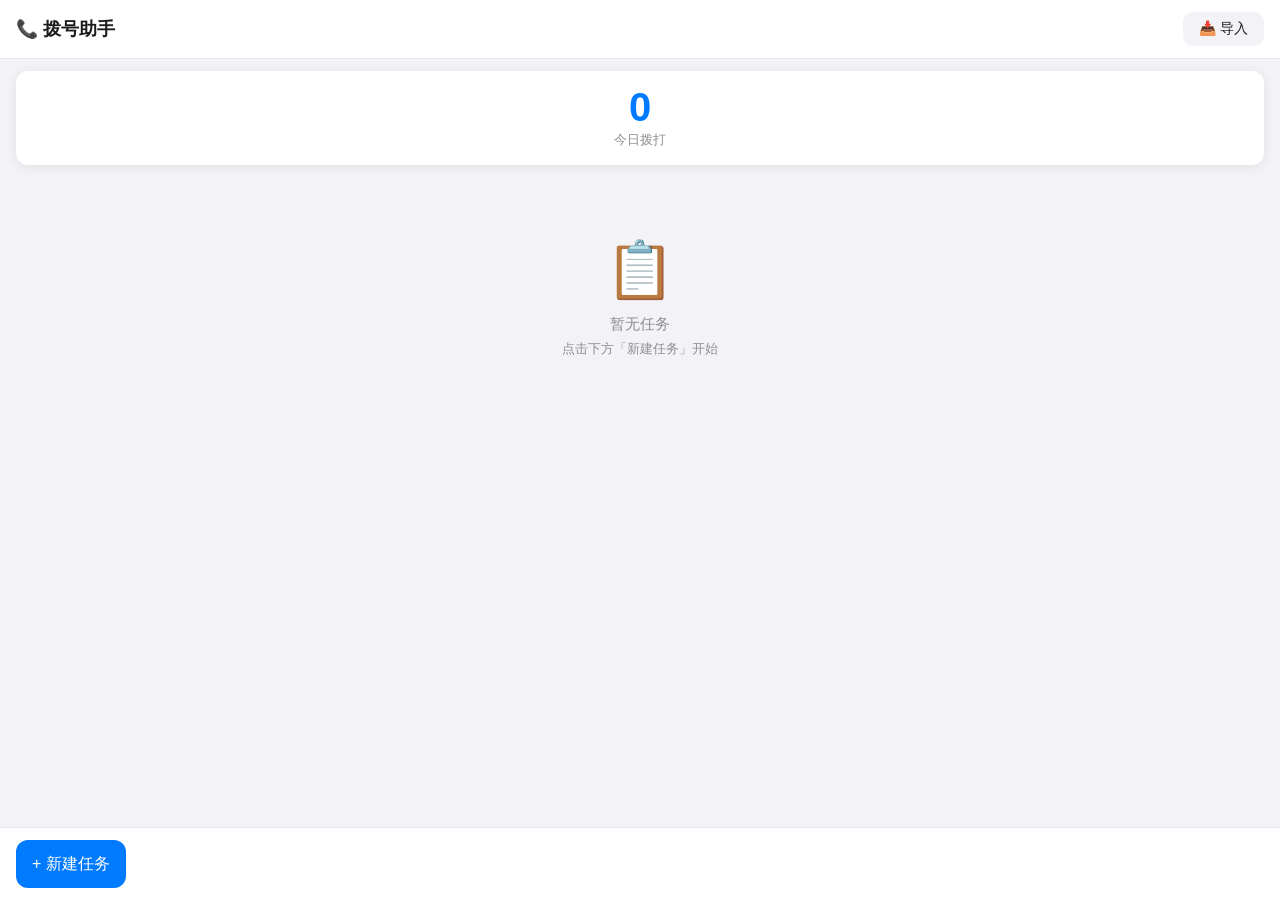
==== commit 4845e492: "debug: add console logs to confirmImport" ====
--- a/index.html
+++ b/index.html
@@ -65,7 +65,7 @@
       </div>
       <div class="modal-footer">
         <button class="btn btn-secondary" onclick="closeModal('importModal')">取消</button>
-        <button class="btn btn-primary" id="confirmImportBtn" disabled>创建任务</button>
+        <button class="btn btn-primary" id="confirmImportBtn" disabled onclick="console.log('[ONCLICK] confirmImportBtn clicked'); confirmImport();">创建任务</button>
       </div>
     </div>
   </div>
--- a/style.css
+++ b/style.css
@@ -1,1607 +1,143 @@
-/* ========== 全局样式 ========== */
-* {
-  margin: 0;
-  padding: 0;
-  box-sizing: border-box;
-  -webkit-tap-highlight-color: transparent;
-}
-
-:root {
-  --primary: #007AFF;
-  --primary-dark: #0056CC;
-  --success: #34C759;
-  --warning: #FF9500;
-  --danger: #FF3B30;
-  --gray: #8E8E93;
-  --light-gray: #E5E5EA;
-  --bg-color: #F2F2F7;
-  --card-bg: #FFFFFF;
-  --text-primary: #1C1C1E;
-  --text-secondary: #3C3C43;
-  --shadow: 0 2px 10px rgba(0,0,0,0.1);
-  --radius: 12px;
-  --radius-lg: 16px;
-}
-
-body {
-  font-family: -apple-system, BlinkMacSystemFont, "Segoe UI", Roboto, "Helvetica Neue", Arial, sans-serif;
-  background: var(--bg-color);
-  color: var(--text-primary);
-  min-height: 100vh;
-  overflow-x: hidden;
-}
-
-/* ========== 顶部导航 ========== */
-.app-header {
-  position: fixed;
-  top: 0;
-  left: 0;
-  right: 0;
-  height: 56px;
-  background: var(--card-bg);
-  box-shadow: var(--shadow);
-  display: flex;
-  align-items: center;
-  justify-content: space-between;
-  padding: 0 16px;
-  z-index: 100;
-}
-
-.header-left {
-  display: flex;
-  align-items: center;
-  gap: 8px;
-}
-
-.logo {
-  font-size: 24px;
-}
-
-.app-header h1 {
-  font-size: 18px;
-  font-weight: 600;
-}
-
-.icon-btn {
-  width: 40px;
-  height: 40px;
-  border: none;
-  background: transparent;
-  font-size: 20px;
-  cursor: pointer;
-  border-radius: 50%;
-  transition: background 0.2s;
-}
-
-.icon-btn:hover {
-  background: var(--light-gray);
-}
-
-/* ========== 主内容布局 ========== */
-.main-content {
-  display: flex;
-  margin-top: 56px;
-  min-height: calc(100vh - 56px);
-}
-
-/* ========== 侧边栏 ========== */
-.sidebar {
-  position: fixed;
-  left: 0;
-  top: 56px;
-  bottom: 0;
-  width: 70px;
-  background: var(--card-bg);
-  box-shadow: 2px 0 10px rgba(0,0,0,0.05);
-  display: flex;
-  flex-direction: column;
-  padding: 12px 0;
-  z-index: 50;
-}
-
-.nav-item {
-  display: flex;
-  flex-direction: column;
-  align-items: center;
-  padding: 12px 8px;
-  border: none;
-  background: transparent;
-  cursor: pointer;
-  transition: all 0.2s;
-  border-radius: 8px;
-  margin: 2px 8px;
-}
-
-.nav-item:hover {
-  background: var(--light-gray);
-}
-
-.nav-item.active {
-  background: var(--primary);
-  color: white;
-}
-
-.nav-icon {
-  font-size: 22px;
-  margin-bottom: 4px;
-}
-
-.nav-label {
-  font-size: 10px;
-  font-weight: 500;
-}
-
-/* ========== 内容区 ========== */
-.content-area {
-  flex: 1;
-  margin-left: 70px;
-  padding: 16px;
-}
-
-/* ========== 页面通用 ========== */
-.page {
-  display: none;
-}
-
-.page.active {
-  display: block;
-}
-
-.page-header {
-  display: flex;
-  justify-content: space-between;
-  align-items: center;
-  margin-bottom: 20px;
-  flex-wrap: wrap;
-  gap: 12px;
-}
-
-.page-header h2 {
-  font-size: 24px;
-  font-weight: 700;
-}
-
-.header-actions {
-  display: flex;
-  gap: 8px;
-  flex-wrap: wrap;
-}
-
-/* ========== 按钮 ========== */
-.btn {
-  padding: 10px 18px;
-  border: none;
-  border-radius: var(--radius);
-  font-size: 14px;
-  font-weight: 600;
-  cursor: pointer;
-  transition: all 0.2s;
-  display: inline-flex;
-  align-items: center;
-  gap: 6px;
-}
-
-.btn:active {
-  transform: scale(0.96);
-}
-
-.btn-primary {
-  background: var(--primary);
-  color: white;
-}
-
-.btn-primary:hover {
-  background: var(--primary-dark);
-}
-
-.btn-secondary {
-  background: var(--light-gray);
-  color: var(--text-primary);
-}
-
-.btn-secondary:hover {
-  background: #D1D1D6;
-}
-
-.btn-danger {
-  background: var(--danger);
-  color: white;
-}
-
-.btn-danger:hover {
-  background: #D92D20;
-}
-
-.btn-warning {
-  background: #FF9500;
-  color: white;
-}
-
-.btn-warning:hover {
-  background: #E68600;
-}
-
-.btn-call {
-  background: var(--success);
-  color: white;
-  font-size: 16px;
-  padding: 14px 28px;
-}
-
-.btn-call:hover {
-  background: #2DB148;
-}
-
-/* ========== 搜索栏 ========== */
-.search-bar {
-  display: flex;
-  gap: 10px;
-  margin-bottom: 16px;
-  flex-wrap: wrap;
-}
-
-.search-bar input {
-  flex: 1;
-  min-width: 200px;
-  padding: 12px 16px;
-  border: 1px solid var(--light-gray);
-  border-radius: var(--radius);
-  font-size: 14px;
-  background: var(--card-bg);
-}
-
-.search-bar select {
-  padding: 12px 16px;
-  border: 1px solid var(--light-gray);
-  border-radius: var(--radius);
-  font-size: 14px;
-  background: var(--card-bg);
-  cursor: pointer;
-}
-
-/* ========== 联系人列表 ========== */
-.contact-list {
-  display: grid;
-  gap: 12px;
-}
-
-.contact-card {
-  background: var(--card-bg);
-  border-radius: var(--radius-lg);
-  padding: 16px;
-  display: flex;
-  align-items: center;
-  gap: 14px;
-  box-shadow: var(--shadow);
-  transition: transform 0.2s, box-shadow 0.2s;
-}
-
-.contact-card:hover {
-  transform: translateY(-2px);
-  box-shadow: 0 4px 15px rgba(0,0,0,0.15);
-}
-
-.contact-avatar {
-  width: 50px;
-  height: 50px;
-  border-radius: 50%;
-  background: linear-gradient(135deg, var(--primary), #5856D6);
-  color: white;
-  display: flex;
-  align-items: center;
-  justify-content: center;
-  font-size: 20px;
-  font-weight: 600;
-  flex-shrink: 0;
-}
-
-.contact-info {
-  flex: 1;
-  min-width: 0;
-}
-
-.contact-name {
-  font-size: 16px;
-  font-weight: 600;
-  margin-bottom: 4px;
-  display: flex;
-  align-items: center;
-  gap: 8px;
-}
-
-.contact-phone {
-  font-size: 14px;
-  color: var(--text-secondary);
-  margin-bottom: 4px;
-}
-
-.contact-group {
-  display: inline-block;
-  font-size: 11px;
-  padding: 2px 8px;
-  border-radius: 10px;
-  background: var(--light-gray);
-}
-
-.contact-actions {
-  display: flex;
-  gap: 8px;
-}
-
-.contact-actions button {
-  width: 36px;
-  height: 36px;
-  border: none;
-  border-radius: 50%;
-  background: var(--light-gray);
-  font-size: 16px;
-  cursor: pointer;
-  transition: all 0.2s;
-}
-
-.contact-actions button:hover {
-  background: var(--primary);
-  color: white;
-}
-
-/* ========== 分页 ========== */
-.pagination {
-  display: flex;
-  justify-content: center;
-  gap: 8px;
-  margin-top: 20px;
-}
-
-.pagination button {
-  padding: 8px 14px;
-  border: 1px solid var(--light-gray);
-  background: var(--card-bg);
-  border-radius: var(--radius);
-  cursor: pointer;
-  transition: all 0.2s;
-}
-
-.pagination button:hover,
-.pagination button.active {
-  background: var(--primary);
-  color: white;
-  border-color: var(--primary);
-}
-
-/* ========== 拨号盘 ========== */
-.dialpad-container {
-  max-width: 400px;
-  margin: 0 auto;
-}
-
-.dial-display {
-  display: flex;
-  align-items: center;
-  background: var(--card-bg);
-  border-radius: var(--radius-lg);
-  padding: 16px;
-  margin-bottom: 20px;
-  box-shadow: var(--shadow);
-}
-
-.dial-display input {
-  flex: 1;
-  border: none;
-  font-size: 28px;
-  font-weight: 300;
-  letter-spacing: 2px;
-  background: transparent;
-  text-align: center;
-}
-
-.dial-display input::placeholder {
-  font-size: 16px;
-  letter-spacing: 0;
-}
-
-.dial-clear {
-  width: 40px;
-  height: 40px;
-  border: none;
-  background: transparent;
-  font-size: 24px;
-  cursor: pointer;
-  color: var(--gray);
-}
-
-.dialpad-grid {
-  display: grid;
-  grid-template-columns: repeat(3, 1fr);
-  gap: 12px;
-  background: var(--card-bg);
-  border-radius: var(--radius-lg);
-  padding: 20px;
-  box-shadow: var(--shadow);
-}
-
-.dial-btn {
-  height: 60px;
-  border: none;
-  border-radius: var(--radius);
-  background: var(--light-gray);
-  font-size: 24px;
-  font-weight: 500;
-  cursor: pointer;
-  transition: all 0.15s;
-  display: flex;
-  flex-direction: column;
-  align-items: center;
-  justify-content: center;
-}
-
-.dial-btn span {
-  font-size: 10px;
-  color: var(--gray);
-  margin-top: 2px;
-  letter-spacing: 1px;
-}
-
-.dial-btn:active {
-  background: var(--primary);
-  color: white;
-  transform: scale(0.95);
-}
-
-.dial-btn:active span {
-  color: rgba(255,255,255,0.7);
-}
-
-.dial-actions {
-  display: flex;
-  flex-direction: column;
-  gap: 12px;
-  margin-top: 20px;
-}
-
-/* ========== 任务概览卡片 ========== */
-.task-overview {
-  display: grid;
-  grid-template-columns: repeat(auto-fit, minmax(150px, 1fr));
-  gap: 12px;
-  margin-bottom: 20px;
-}
-
-.stat-card {
-  background: var(--card-bg);
-  border-radius: var(--radius-lg);
-  padding: 16px;
-  display: flex;
-  align-items: center;
-  gap: 12px;
-  box-shadow: var(--shadow);
-}
-
-.stat-icon {
-  font-size: 28px;
-}
-
-.stat-value {
-  font-size: 24px;
-  font-weight: 700;
-}
-
-.stat-label {
-  font-size: 12px;
-  color: var(--text-secondary);
-}
-
-/* ========== 任务列表 ========== */
-.task-list {
-  display: grid;
-  gap: 12px;
-}
-
-.task-card {
-  background: var(--card-bg);
-  border-radius: var(--radius-lg);
-  padding: 16px;
-  box-shadow: var(--shadow);
-  cursor: pointer;
-  transition: transform 0.2s, box-shadow 0.2s;
-}
-
-.task-card:active {
-  transform: scale(0.985);
-  box-shadow: 0 1px 4px rgba(0,0,0,0.1);
-}
-
-.task-header {
-  display: flex;
-  justify-content: space-between;
-  align-items: center;
-  margin-bottom: 12px;
-}
-
-.task-header-right {
-  display: flex;
-  align-items: center;
-  gap: 8px;
-}
-
-.btn-delete-icon {
-  background: transparent;
-  border: none;
-  font-size: 16px;
-  cursor: pointer;
-  padding: 4px;
-  line-height: 1;
-}
-
-.task-title {
-  font-size: 16px;
-  font-weight: 600;
-}
-
-.task-status {
-  padding: 4px 10px;
-  border-radius: 12px;
-  font-size: 12px;
-  font-weight: 500;
-}
-
-.task-status.pending { background: var(--light-gray); }
-.task-status.running { background: var(--warning); color: white; }
-.task-status.completed { background: var(--success); color: white; }
-.task-status.paused { background: var(--gray); color: white; }
-
-.task-meta {
-  display: flex;
-  gap: 16px;
-  font-size: 13px;
-  color: var(--text-secondary);
-  margin-bottom: 12px;
-}
-
-.task-progress {
-  margin-bottom: 12px;
-}
-
-.task-progress-bar {
-  height: 6px;
-  background: var(--light-gray);
-  border-radius: 3px;
-  overflow: hidden;
-}
-
-.task-progress-fill {
-  height: 100%;
-  background: var(--primary);
-  border-radius: 3px;
-  transition: width 0.3s;
-}
-
-.task-actions {
-  display: flex;
-  gap: 8px;
-}
-
-.task-actions button {
-  flex: 1;
-  padding: 8px;
-  border: 1px solid var(--light-gray);
-  border-radius: var(--radius);
-  background: transparent;
-  font-size: 13px;
-  cursor: pointer;
-  transition: all 0.2s;
-}
-
-.task-actions button:hover {
-  background: var(--primary);
-  color: white;
-  border-color: var(--primary);
-}
-
-/* 修复：任务卡片按钮统一蓝色背景白字 */
-.task-actions .btn-start,
-.task-actions .btn-pause { background: #007AFF !important; color: white !important; border-color: #007AFF !important; }
-
-/* ========== 通话记录 ========== */
-.filter-bar {
-  display: flex;
-  gap: 10px;
-  margin-bottom: 12px;
-  flex-wrap: wrap;
-  align-items: center;
-}
-
-.history-date-tabs {
-  display: flex;
-  gap: 8px;
-  margin-bottom: 12px;
-  padding: 0 16px;
-  overflow-x: auto;
-  -webkit-overflow-scrolling: touch;
-}
-
-.history-date-tabs::-webkit-scrollbar { display: none; }
-
-.date-tab {
-  flex-shrink: 0;
-  padding: 6px 14px;
-  border-radius: 20px;
-  border: 1px solid var(--light-gray);
-  background: transparent;
-  font-size: 13px;
-  color: #3C3C43;
-  cursor: pointer;
-  transition: all 0.2s;
-  white-space: nowrap;
-}
-
-.date-tab.active {
-  background: #007AFF;
-  color: white;
-  border-color: #007AFF;
-}
-
-.date-tab-custom {
-  border-style: dashed;
-  color: #007AFF;
-}
-
-.history-list {
-  display: grid;
-  gap: 10px;
-}
-
-.history-card {
-  background: var(--card-bg);
-  border-radius: var(--radius);
-  padding: 14px 16px;
-  display: flex;
-  align-items: center;
-  gap: 12px;
-  box-shadow: var(--shadow);
-}
-
-.history-icon {
-  width: 40px;
-  height: 40px;
-  border-radius: 50%;
-  display: flex;
-  align-items: center;
-  justify-content: center;
-  font-size: 18px;
-}
-
-.history-icon.completed { background: #D4EDDA; }
-.history-icon.missed { background: #F8D7DA; }
-.history-icon.failed { background: #FFF3CD; }
-
-.history-info {
-  flex: 1;
-}
-
-.history-name {
-  font-weight: 600;
-  margin-bottom: 2px;
-}
-
-.history-phone {
-  font-size: 12px;
-  color: var(--text-secondary);
-}
-
-.history-meta {
-  text-align: right;
-  font-size: 12px;
-  color: var(--text-secondary);
-}
-
-.history-duration {
-  font-weight: 600;
-  color: var(--text-primary);
-}
-
-/* ========== 统计页面 ========== */
-.stats-overview {
-  display: grid;
-  grid-template-columns: repeat(3, 1fr);
-  gap: 16px;
-  margin-bottom: 24px;
-}
-
-.big-stat {
-  background: var(--card-bg);
-  border-radius: var(--radius-lg);
-  padding: 24px;
-  text-align: center;
-  box-shadow: var(--shadow);
-}
-
-.big-stat-value {
-  font-size: 36px;
-  font-weight: 700;
-  color: var(--primary);
-  margin-bottom: 8px;
-}
-
-.big-stat-label {
-  font-size: 14px;
-  color: var(--text-secondary);
-}
-
-.charts-container {
-  display: grid;
-  grid-template-columns: repeat(auto-fit, minmax(400px, 1fr));
-  gap: 16px;
-  margin-bottom: 24px;
-}
-
-.chart-card {
-  background: var(--card-bg);
-  border-radius: var(--radius-lg);
-  padding: 20px;
-  box-shadow: var(--shadow);
-}
-
-.chart-card h3 {
-  font-size: 16px;
-  margin-bottom: 16px;
-}
-
-.chart {
-  height: 200px;
-  position: relative;
-}
-
-/* 简易图表 - 柱状图 */
-.chart-bars {
-  display: flex;
-  align-items: flex-end;
-  justify-content: space-around;
-  height: 100%;
-  padding: 10px 0;
-  border-bottom: 2px solid var(--light-gray);
-}
-
-.chart-bar {
-  width: 30px;
-  background: linear-gradient(to top, var(--primary), #5856D6);
-  border-radius: 4px 4px 0 0;
-  transition: height 0.3s;
-  position: relative;
-}
-
-.chart-bar::after {
-  content: attr(data-value);
-  position: absolute;
-  bottom: -20px;
-  left: 50%;
-  transform: translateX(-50%);
-  font-size: 10px;
-  color: var(--text-secondary);
-}
-
-/* 简易饼图 */
-.pie-chart {
-  width: 150px;
-  height: 150px;
-  border-radius: 50%;
-  margin: 20px auto;
-  position: relative;
-  background: conic-gradient(
-    var(--success) 0deg 252deg,
-    var(--warning) 252deg 288deg,
-    var(--danger) 288deg 324deg
-  );
-}
-
-.pie-legend {
-  display: flex;
-  justify-content: center;
-  gap: 20px;
-  margin-top: 20px;
-  flex-wrap: wrap;
-}
-
-.legend-item {
-  display: flex;
-  align-items: center;
-  gap: 6px;
-  font-size: 12px;
-}
-
-.legend-color {
-  width: 12px;
-  height: 12px;
-  border-radius: 2px;
-}
-
-.leaderboard {
-  background: var(--card-bg);
-  border-radius: var(--radius-lg);
-  padding: 20px;
-  box-shadow: var(--shadow);
-}
-
-.leaderboard h3 {
-  margin-bottom: 16px;
-}
-
-.leaderboard-item {
-  display: flex;
-  align-items: center;
-  gap: 12px;
-  padding: 12px 0;
-  border-bottom: 1px solid var(--light-gray);
-}
-
-.leaderboard-item:last-child {
-  border-bottom: none;
-}
-
-.leaderboard-rank {
-  width: 28px;
-  height: 28px;
-  border-radius: 50%;
-  background: var(--light-gray);
-  display: flex;
-  align-items: center;
-  justify-content: center;
-  font-weight: 600;
-  font-size: 14px;
-}
-
-.leaderboard-rank.top1 { background: #FFD700; }
-.leaderboard-rank.top2 { background: #C0C0C0; }
-.leaderboard-rank.top3 { background: #CD7F32; color: white; }
-
-.leaderboard-name {
-  flex: 1;
-  font-weight: 500;
-}
-
-.leaderboard-count {
-  font-weight: 600;
-  color: var(--primary);
-}
-
-/* ========== 模态框 ========== */
-.modal {
-  position: fixed;
-  top: 0;
-  left: 0;
-  right: 0;
-  bottom: 0;
-  background: rgba(0,0,0,0.5);
-  display: none;
-  align-items: center;
-  justify-content: center;
-  z-index: 1000;
-  padding: 20px;
-}
-
-.modal.active {
-  display: flex;
-}
-
-.modal-content {
-  background: var(--card-bg);
-  border-radius: var(--radius-lg);
-  width: 100%;
-  max-width: 480px;
-  max-height: 90vh;
-  overflow-y: auto;
-  animation: modalSlide 0.3s ease;
-}
-
-.modal-large {
-  max-width: 600px;
-}
-
-.modal-small {
-  max-width: 320px;
-}
-
-@keyframes modalSlide {
-  from { transform: translateY(50px); opacity: 0; }
-  to { transform: translateY(0); opacity: 1; }
-}
-
-.modal-header {
-  display: flex;
-  justify-content: space-between;
-  align-items: center;
-  padding: 16px 20px;
-  border-bottom: 1px solid var(--light-gray);
-}
-
-.modal-header h3 {
-  font-size: 18px;
-  font-weight: 600;
-}
-
-.modal-close {
-  width: 32px;
-  height: 32px;
-  border: none;
-  background: var(--light-gray);
-  border-radius: 50%;
-  font-size: 20px;
-  cursor: pointer;
-  transition: all 0.2s;
-}
-
-.modal-close:hover {
-  background: var(--danger);
-  color: white;
-}
-
-/* ========== 必填标记 ========== */
-.required {
-  color: var(--danger);
-  margin-left: 2px;
-}
-
-/* ========== 导入相关 ========== */
-.import-tabs {
-  display: flex;
-  border-bottom: 2px solid var(--light-gray);
-}
-
-.import-tab {
-  flex: 1;
-  padding: 12px;
-  border: none;
-  background: transparent;
-  font-size: 14px;
-  font-weight: 600;
-  cursor: pointer;
-  color: var(--gray);
-  transition: all 0.2s;
-  border-bottom: 2px solid transparent;
-  margin-bottom: -2px;
-}
-
-.import-tab.active {
-  color: var(--primary);
-  border-bottom-color: var(--primary);
-}
-
-.import-drop-zone {
-  border: 2px dashed var(--light-gray);
-  border-radius: var(--radius-lg);
-  padding: 24px;
-  text-align: center;
-  transition: all 0.3s;
-  cursor: pointer;
-}
-
-.import-drop-zone:hover {
-  border-color: var(--primary);
-  background: rgba(0,122,255,0.04);
-}
-
-/* ========== 模式提示 ========== */
-.mode-hint {
-  background: #E8F4FD;
-  border: 1px solid #B3D9F7;
-  border-radius: var(--radius);
-  padding: 10px 12px;
-  font-size: 13px;
-  color: #0056B3;
-  margin-bottom: 16px;
-  line-height: 1.5;
-}
-
-/* ========== 设置分组 ========== */
-.settings-divider {
-  height: 1px;
-  background: var(--light-gray);
-  margin: 8px 0;
-}
-
-.settings-section-title {
-  font-size: 14px;
-  font-weight: 600;
-  color: var(--text-secondary);
-  padding: 4px 20px 8px;
-}
-
-/* ========== 联系人选择器底部 ========== */
-.picker-footer {
-  display: flex;
-  justify-content: space-between;
-  align-items: center;
-  padding: 12px 16px;
-  border-top: 1px solid var(--light-gray);
-  font-size: 14px;
-  color: var(--text-secondary);
-}
-
-/* ========== 拨号盘按钮 ========== */
-.dialpad-container-actions {
-  display: flex;
-  justify-content: center;
-  margin-top: 16px;
-}
-
-/* ========== 任务状态概览 ========== */
-.task-status-summary {
-  display: flex;
-  gap: 8px;
-  margin: 6px 0;
-  flex-wrap: wrap;
-}
-
-.status-badge {
-  font-size: 11px;
-  padding: 2px 8px;
-  border-radius: 10px;
-  font-weight: 500;
-}
-
-.status-badge.success { background: #E8F5E9; color: #2E7D32; }
-.status-badge.warning { background: #FFF3E0; color: #E65100; }
-.status-badge.gray { background: #F5F5F5; color: #757575; }
-
-/* ========== 任务状态点 ========== */
-.task-dots-row {
-  font-size: 0;
-  margin: 4px 0;
-  letter-spacing: 3px;
-}
-
-/* ========== 任务卡片按钮 ========== */
-.btn-detail {
-  background: #E5E5EA;
-  color: #3C3C43;
-  border: none;
-  padding: 5px 10px;
-  border-radius: 6px;
-  font-size: 12px;
-  cursor: pointer;
-  font-weight: 500;
-}
-
-.btn-start, .btn-next, .btn-resume {
-  background: #007AFF;
-  color: white;
-  border: none;
-  padding: 5px 10px;
-  border-radius: 6px;
-  font-size: 12px;
-  cursor: pointer;
-  font-weight: 500;
-}
-
-.btn-pause {
-  background: #FF9500;
-  color: white;
-  border: none;
-  padding: 5px 10px;
-  border-radius: 6px;
-  font-size: 12px;
-  cursor: pointer;
-  font-weight: 500;
-}
-
-.btn-delete {
-  background: transparent;
-  color: #FF3B30;
-  border: none;
-  font-size: 14px;
-  cursor: pointer;
-}
-
-/* ========== 任务详情弹窗 ========== */
-.detail-tabs {
-  display: flex;
-  border-bottom: 2px solid var(--light-gray);
-}
-
-.detail-tab {
-  flex: 1;
-  padding: 10px 8px;
-  border: none;
-  background: transparent;
-  font-size: 13px;
-  font-weight: 600;
-  cursor: pointer;
-  color: var(--gray);
-  transition: all 0.2s;
-  border-bottom: 2px solid transparent;
-  margin-bottom: -2px;
-}
-
-.detail-tab.active {
-  color: var(--primary);
-  border-bottom-color: var(--primary);
-}
-
-.detail-tab span {
-  font-size: 11px;
-  background: var(--light-gray);
-  padding: 1px 6px;
-  border-radius: 8px;
-  margin-left: 4px;
-}
-
-.detail-tab.active span {
-  background: rgba(0,122,255,0.15);
-  color: var(--primary);
-}
-
-.task-detail-actions {
-  display: flex;
-  gap: 8px;
-  padding: 10px 16px;
-  border-bottom: 1px solid var(--light-gray);
-  flex-wrap: wrap;
-}
-
-.task-detail-actions .btn {
-  flex: 1;
-  min-width: 90px;
-  font-size: 12px;
-  padding: 8px 6px;
-}
-
-.detail-list {
-  overflow-y: auto;
-  max-height: calc(85vh - 120px);
-}
-
-.detail-item {
-  display: flex;
-  align-items: center;
-  gap: 12px;
-  padding: 12px 16px;
-  border-bottom: 1px solid var(--light-gray);
-  transition: background 0.2s;
-}
-
-.detail-item:hover { background: #F9F9FB; }
-
-.detail-icon {
-  font-size: 20px;
-  width: 32px;
-  text-align: center;
-  flex-shrink: 0;
-}
-
-.detail-info {
-  flex: 1;
-  min-width: 0;
-}
-
-.detail-name {
-  font-weight: 600;
-  font-size: 15px;
-  white-space: nowrap;
-  overflow: hidden;
-  text-overflow: ellipsis;
-}
-
-.detail-phone {
-  font-size: 13px;
-  color: var(--text-secondary);
-  font-family: monospace;
-}
-
-.detail-time {
-  font-size: 11px;
-  color: #8E8E93;
-  margin-top: 2px;
-}
-
-.detail-note {
-  font-size: 11px;
-  color: #8E8E93;
-  margin-top: 2px;
-  font-style: italic;
-}
-
-.dial-current-info {
-  background: #E8F4FD;
-  border: 1px solid #B3D9F7;
-  border-radius: 8px;
-  padding: 10px 12px;
-  margin-bottom: 8px;
-}
-
-.detail-right {
-  display: flex;
-  align-items: center;
-  gap: 8px;
-  flex-shrink: 0;
-}
-
-.detail-badge {
-  font-size: 11px;
-  padding: 3px 8px;
-  border-radius: 10px;
-  font-weight: 500;
-  white-space: nowrap;
-}
-
-.detail-badge.success { background: #E8F5E9; color: #2E7D32; }
-.detail-badge.warning { background: #FFF3E0; color: #E65100; }
-.detail-badge.danger { background: #FFEBEE; color: #C62828; }
-.detail-badge.pending { background: #F5F5F5; color: #757575; }
-
-.btn-redial-sm {
-  background: #E5E5EA;
-  border: none;
-  width: 30px;
-  height: 30px;
-  border-radius: 50%;
-  font-size: 14px;
-  cursor: pointer;
-  transition: background 0.2s;
-}
-
-.btn-redial-sm:hover { background: #007AFF; }
-
-.btn-dial-sm {
-  background: #E8F5E9;
-  border: none;
-  width: 30px;
-  height: 30px;
-  border-radius: 50%;
-  font-size: 14px;
-  cursor: pointer;
-  transition: background 0.2s;
-}
-
-.btn-dial-sm:hover { background: #34C759; color: white; }
-
-/* ========== 表单 ========== */
-form {
-  padding: 20px;
-}
-
-.form-group {
-  margin-bottom: 16px;
-}
-
-.form-group label {
-  display: block;
-  font-size: 14px;
-  font-weight: 500;
-  margin-bottom: 8px;
-  color: var(--text-secondary);
-}
-
-.form-group input,
-.form-group select,
-.form-group textarea {
-  width: 100%;
-  padding: 12px;
-  border: 1px solid var(--light-gray);
-  border-radius: var(--radius);
-  font-size: 14px;
-  background: var(--bg-color);
-  transition: border-color 0.2s;
-}
-
-.form-group input:focus,
-.form-group select:focus,
-.form-group textarea:focus {
-  outline: none;
-  border-color: var(--primary);
-}
-
-.form-group small {
-  display: block;
-  font-size: 12px;
-  color: var(--gray);
-  margin-top: 6px;
-}
-
-.form-row {
-  display: grid;
-  grid-template-columns: 1fr 1fr;
-  gap: 12px;
-}
-
-.form-actions {
-  display: flex;
-  gap: 10px;
-  justify-content: flex-end;
-  padding: 16px 20px;
-  border-top: 1px solid var(--light-gray);
-}
-
-.time-range {
-  display: flex;
-  align-items: center;
-  gap: 10px;
-}
-
-.time-range input {
-  flex: 1;
-}
-
-.checkbox-group {
-  display: flex;
-  gap: 20px;
-}
-
-.checkbox-group label {
-  display: flex;
-  align-items: center;
-  gap: 8px;
-  font-weight: normal;
-  cursor: pointer;
-}
-
-.checkbox-group input[type="checkbox"] {
-  width: 18px;
-  height: 18px;
-}
-
-/* ========== 导入区域 ========== */
-.import-area {
-  padding: 40px 20px;
-  text-align: center;
-  border: 2px dashed var(--light-gray);
-  border-radius: var(--radius-lg);
-  margin: 20px;
-  transition: all 0.3s;
-}
-
-.import-area:hover,
-.import-area.dragover {
-  border-color: var(--primary);
-  background: rgba(0,122,255,0.05);
-}
-
-.import-icon {
-  font-size: 48px;
-  margin-bottom: 16px;
-}
-
-.import-hint {
-  font-size: 12px;
-  color: var(--gray);
-  margin: 8px 0 16px;
-}
-
-.import-preview {
-  padding: 20px;
-}
-
-.import-preview h4 {
-  margin-bottom: 12px;
-}
-
-#previewTable {
-  max-height: 300px;
-  overflow: auto;
-  margin-bottom: 16px;
-}
-
-#previewTable table {
-  width: 100%;
-  border-collapse: collapse;
-  font-size: 13px;
-}
-
-#previewTable th,
-#previewTable td {
-  padding: 8px;
-  border: 1px solid var(--light-gray);
-  text-align: left;
-}
-
-#previewTable th {
-  background: var(--bg-color);
-  font-weight: 600;
-}
-
-/* ========== 联系人选择器 ========== */
-.picker-list {
-  max-height: 400px;
-  overflow-y: auto;
-  padding: 0 20px 20px;
-}
-
-.picker-item {
-  display: flex;
-  align-items: center;
-  gap: 12px;
-  padding: 12px;
-  border-radius: var(--radius);
-  cursor: pointer;
-  transition: background 0.2s;
-}
-
-.picker-item:hover {
-  background: var(--bg-color);
-}
-
-.picker-item.selected {
-  background: rgba(0,122,255,0.1);
-}
-
-.picker-checkbox {
-  width: 22px;
-  height: 22px;
-  border: 2px solid var(--light-gray);
-  border-radius: 4px;
-  display: flex;
-  align-items: center;
-  justify-content: center;
-  transition: all 0.2s;
-}
-
-.picker-item.selected .picker-checkbox {
-  background: var(--primary);
-  border-color: var(--primary);
-  color: white;
-}
-
-/* ========== 拨号确认 ========== */
-.call-confirm-content {
-  text-align: center;
-  padding: 30px 20px;
-}
-
-.call-icon {
-  font-size: 60px;
-  margin-bottom: 16px;
-}
-
-.call-number {
-  font-size: 28px;
-  font-weight: 600;
-  margin-bottom: 8px;
-  letter-spacing: 2px;
-}
-
-.call-name {
-  font-size: 16px;
-  color: var(--text-secondary);
-}
-
-/* ========== Toast ========== */
-.toast {
-  position: fixed;
-  bottom: 80px;
-  left: 50%;
-  transform: translateX(-50%) translateY(100px);
-  background: #333;
-  color: white;
-  padding: 14px 24px;
-  border-radius: var(--radius);
-  font-size: 14px;
-  z-index: 2000;
-  opacity: 0;
-  transition: all 0.3s;
-  max-width: 90%;
-}
-
-.toast.show {
-  transform: translateX(-50%) translateY(0);
-  opacity: 1;
-}
-
-.toast.success { background: var(--success); }
-.toast.error { background: var(--danger); }
-.toast.warning { background: var(--warning); }
-
-/* ========== 任务卡片大按钮 ========== */
-.btn-big-next {
-  width: 100%;
-  padding: 18px 16px;
-  border: none;
-  border-radius: var(--radius);
-  background: #34C759;
-  color: white;
-  font-size: 18px;
-  font-weight: 700;
-  cursor: pointer;
-  text-align: center;
-  letter-spacing: 1px;
-  box-shadow: 0 4px 12px rgba(52,199,89,0.35);
-  transition: all 0.2s;
-  margin-top: 4px;
-}
-
-.btn-big-next:active {
-  background: #2DB148;
-  transform: scale(0.98);
-  box-shadow: 0 2px 6px rgba(52,199,89,0.3);
-}
-
-/* ========== 已选联系人标签 ========== */
-.selected-contacts {
-  display: flex;
-  flex-wrap: wrap;
-  gap: 8px;
-  margin-bottom: 12px;
-  min-height: 36px;
-}
-
-.selected-tag {
-  display: inline-flex;
-  align-items: center;
-  gap: 6px;
-  background: var(--primary);
-  color: white;
-  padding: 6px 12px;
-  border-radius: 18px;
-  font-size: 13px;
-}
-
-.selected-tag button {
-  border: none;
-  background: rgba(255,255,255,0.3);
-  color: white;
-  width: 18px;
-  height: 18px;
-  border-radius: 50%;
-  cursor: pointer;
-  font-size: 12px;
-  line-height: 1;
-}
-
-/* ========== 响应式 ========== */
-@media (max-width: 768px) {
-  .sidebar {
-    position: fixed;
-    left: 0;
-    right: 0;
-    top: auto;
-    bottom: 0;
-    width: 100%;
-    height: 70px;
-    flex-direction: row;
-    justify-content: space-around;
-    padding: 0;
-    box-shadow: 0 -2px 10px rgba(0,0,0,0.1);
-  }
-  
-  .nav-item {
-    flex: 1;
-    margin: 0;
-    border-radius: 0;
-  }
-  
-  .content-area {
-    margin-left: 0;
-    margin-bottom: 70px;
-  }
-  
-  .stats-overview {
-    grid-template-columns: 1fr;
-  }
-  
-  .charts-container {
-    grid-template-columns: 1fr;
-  }
-  
-  .page-header {
-    flex-direction: column;
-    align-items: flex-start;
-  }
-  
-  .task-overview {
-    grid-template-columns: repeat(2, 1fr);
-  }
-}
-
-/* ========== 空状态 ========== */
-.empty-state {
-  text-align: center;
-  padding: 60px 20px;
-  color: var(--gray);
-}
-
-.empty-state-icon {
-  font-size: 64px;
-  margin-bottom: 16px;
-}
-
-.empty-state p {
-  font-size: 14px;
-  margin-bottom: 20px;
-}
+/* ========== 变量 ========== */
+:root {
+  --primary: #007AFF;
+  --success: #34C759;
+  --warning: #FF9500;
+  --danger: #FF3B30;
+  --bg: #F2F2F7;
+  --card-bg: #FFFFFF;
+  --text: #1C1C1E;
+  --text2: #8E8E93;
+  --border: #E5E5EA;
+  --radius: 12px;
+  --shadow: 0 2px 12px rgba(0,0,0,0.08);
+}
+
+/* ========== 重置 ========== */
+* { box-sizing: border-box; margin: 0; padding: 0; -webkit-tap-highlight-color: transparent; }
+body { font-family: -apple-system, BlinkMacSystemFont, 'PingFang SC', 'Helvetica Neue', Helvetica, Arial, sans-serif; background: var(--bg); color: var(--text); min-height: 100vh; padding-bottom: 80px; }
+
+/* ========== 顶部 ========== */
+.header { background: #fff; padding: 12px 16px; display: flex; align-items: center; justify-content: space-between; border-bottom: 1px solid var(--border); position: sticky; top: 0; z-index: 10; }
+.header-title { font-size: 18px; font-weight: 600; }
+.header-actions { display: flex; gap: 8px; }
+
+/* ========== 统计栏 ========== */
+.stats-bar { background: #fff; margin: 12px 16px; border-radius: var(--radius); box-shadow: var(--shadow); padding: 16px; display: flex; justify-content: center; }
+.stat-item { text-align: center; }
+.stat-num { font-size: 40px; font-weight: 700; color: var(--primary); line-height: 1; }
+.stat-label { font-size: 13px; color: var(--text2); margin-top: 4px; }
+
+/* ========== 主内容 ========== */
+.main { padding: 0 16px 16px; }
+
+/* ========== 任务卡片 ========== */
+.task-card { background: var(--card-bg); border-radius: var(--radius); box-shadow: var(--shadow); margin-bottom: 12px; overflow: hidden; cursor: pointer; transition: transform 0.1s; }
+.task-card:active { transform: scale(0.98); }
+.task-card-header { padding: 14px 16px 10px; border-bottom: 1px solid var(--border); display: flex; align-items: flex-start; justify-content: space-between; gap: 8px; }
+.task-name { font-size: 16px; font-weight: 600; flex: 1; }
+.task-delete { background: none; border: none; font-size: 18px; cursor: pointer; padding: 4px 8px; color: var(--text2); }
+.task-meta { padding: 10px 16px; display: flex; align-items: center; gap: 16px; font-size: 13px; color: var(--text2); }
+.task-progress-wrap { padding: 0 16px 12px; }
+.progress-bar { height: 6px; background: var(--border); border-radius: 3px; overflow: hidden; }
+.progress-fill { height: 100%; background: var(--primary); border-radius: 3px; transition: width 0.3s; }
+.progress-text { font-size: 12px; color: var(--text2); margin-top: 6px; display: flex; justify-content: space-between; }
+
+/* 当前拨打显示 */
+.current-call { background: #E8F4FF; border-top: 1px solid #C8E0FF; padding: 10px 16px; display: flex; align-items: center; gap: 10px; }
+.current-call-icon { font-size: 22px; }
+.current-call-info { flex: 1; }
+.current-call-name { font-size: 15px; font-weight: 600; color: var(--text); }
+.current-call-phone { font-size: 13px; color: var(--text2); }
+
+/* 拨打按钮 */
+.dial-btn-area { padding: 0 16px 14px; }
+.btn-dial { width: 100%; height: 52px; background: var(--success); color: #fff; border: none; border-radius: 12px; font-size: 17px; font-weight: 600; cursor: pointer; display: flex; align-items: center; justify-content: center; gap: 8px; transition: opacity 0.15s; }
+.btn-dial:active { opacity: 0.8; }
+.btn-dial:disabled { background: var(--border); color: var(--text2); cursor: not-allowed; }
+.btn-dial-done { background: var(--text2); }
+
+/* ========== 底部 ========== */
+.bottom-bar { position: fixed; bottom: 0; left: 0; right: 0; background: #fff; padding: 12px 16px; border-top: 1px solid var(--border); display: flex; gap: 10px; }
+
+/* ========== 空状态 ========== */
+.empty-state { text-align: center; padding: 60px 20px; color: var(--text2); }
+.empty-icon { font-size: 56px; margin-bottom: 12px; }
+.empty-text { font-size: 15px; margin-bottom: 6px; }
+.empty-sub { font-size: 13px; }
+
+/* ========== 按钮 ========== */
+.btn { display: inline-flex; align-items: center; justify-content: center; gap: 4px; padding: 8px 16px; border-radius: 10px; font-size: 14px; font-weight: 500; border: none; cursor: pointer; transition: opacity 0.15s; white-space: nowrap; }
+.btn:active { opacity: 0.8; }
+.btn-primary { background: var(--primary); color: #fff; }
+.btn-secondary { background: #F2F2F7; color: var(--text); }
+.btn-success { background: var(--success); color: #fff; }
+.btn-danger { background: var(--danger); color: #fff; }
+.btn-warning { background: #FF9500; color: #fff; }
+.btn-outline { background: #fff; color: var(--primary); border: 1.5px solid var(--primary); border-radius: 10px; font-size: 14px; padding: 8px 16px; cursor: pointer; }
+.btn-large { height: 48px; font-size: 16px; border-radius: 12px; }
+
+/* ========== 弹窗 ========== */
+.modal { display: none; position: fixed; inset: 0; background: rgba(0,0,0,0.4); z-index: 100; align-items: flex-end; justify-content: center; }
+.modal.active { display: flex; }
+.modal-content { background: #fff; border-radius: 20px 20px 0 0; width: 100%; max-width: 600px; max-height: 90vh; display: flex; flex-direction: column; animation: slideUp 0.25s ease; }
+.modal-large { max-height: 85vh; }
+.modal-small .modal-content { border-radius: 20px; margin: auto 16px; max-height: 320px; }
+@keyframes slideUp { from { transform: translateY(100%); } to { transform: translateY(0); } }
+.modal-header { padding: 18px 20px 14px; border-bottom: 1px solid var(--border); display: flex; align-items: center; justify-content: space-between; flex-shrink: 0; }
+.modal-header h3 { font-size: 17px; font-weight: 600; }
+.modal-close { background: none; border: none; font-size: 24px; color: var(--text2); cursor: pointer; padding: 0 4px; line-height: 1; }
+.modal-body { padding: 16px 20px; flex: 1; overflow-y: auto; }
+.modal-footer { padding: 12px 20px 20px; display: flex; gap: 10px; flex-shrink: 0; }
+.modal-footer .btn { flex: 1; height: 48px; font-size: 16px; }
+
+/* ========== 表单 ========== */
+.form-group { margin-bottom: 16px; }
+.form-group label { display: block; font-size: 13px; font-weight: 500; color: var(--text2); margin-bottom: 6px; }
+.form-group input[type=text], .form-group textarea { width: 100%; padding: 10px 12px; border: 1.5px solid var(--border); border-radius: 10px; font-size: 15px; font-family: inherit; background: #fff; outline: none; transition: border-color 0.2s; }
+.form-group input[type=text]:focus, .form-group textarea:focus { border-color: var(--primary); }
+.form-group textarea { resize: vertical; font-family: 'Courier New', monospace; }
+.required { color: var(--danger); }
+
+/* 文件选择 */
+.file-input-wrap { display: flex; gap: 8px; }
+
+/* ========== 详情弹窗 ========== */
+.detail-tabs { display: flex; border-bottom: 1px solid var(--border); flex-shrink: 0; }
+.detail-tab { flex: 1; padding: 12px 8px; background: none; border: none; border-bottom: 2px solid transparent; font-size: 14px; font-weight: 500; color: var(--text2); cursor: pointer; text-align: center; transition: all 0.15s; }
+.detail-tab.active { color: var(--primary); border-bottom-color: var(--primary); }
+.detail-tab span { background: var(--bg); padding: 2px 7px; border-radius: 10px; font-size: 12px; margin-left: 4px; }
+
+.detail-list { flex: 1; overflow-y: auto; padding: 8px 16px; }
+.detail-item { display: flex; align-items: center; padding: 12px 0; border-bottom: 1px solid var(--border); gap: 10px; }
+.detail-item:last-child { border-bottom: none; }
+.detail-item-info { flex: 1; min-width: 0; }
+.detail-item-name { font-size: 15px; font-weight: 500; white-space: nowrap; overflow: hidden; text-overflow: ellipsis; }
+.detail-item-phone { font-size: 13px; color: var(--text2); margin-top: 2px; }
+.detail-item-status { font-size: 12px; padding: 3px 8px; border-radius: 8px; white-space: nowrap; }
+.status-pending { background: #FFF3E0; color: #E67E00; }
+.status-connected { background: #E8F5E9; color: #2E7D32; }
+.status-missed { background: #FFEBEE; color: #C62828; }
+
+.detail-footer { padding: 12px 16px; border-top: 1px solid var(--border); display: flex; gap: 10px; flex-shrink: 0; }
+
+/* ========== 拨打结果 ========== */
+.result-phone { font-size: 28px; font-weight: 700; color: var(--text); margin-bottom: 8px; }
+.result-hint { font-size: 14px; color: var(--text2); margin-bottom: 4px; }
+.result-btns { display: flex; gap: 10px; padding: 0 16px 20px; flex-shrink: 0; }
+
+/* ========== Toast ========== */
+.toast { position: fixed; bottom: 100px; left: 50%; transform: translateX(-50%) translateY(20px); background: rgba(0,0,0,0.75); color: #fff; padding: 10px 20px; border-radius: 24px; font-size: 14px; white-space: nowrap; opacity: 0; transition: all 0.25s; pointer-events: none; z-index: 999; }
+.toast.show { opacity: 1; transform: translateX(-50%) translateY(0); }
+
+/* ========== 预览 ========== */
+.preview-area { background: var(--bg); border-radius: 10px; padding: 12px; margin-top: 8px; }
+.preview-label { font-size: 13px; color: var(--text2); margin-bottom: 8px; }
+.preview-list { font-size: 12px; color: var(--text); max-height: 80px; overflow-y: auto; line-height: 1.8; font-family: monospace; }
+.file-name { font-size: 13px; color: var(--primary); margin-top: 6px; }
+
+/* ========== 响应式 ========== */
+@media (min-width: 640px) {
+  .modal { align-items: center; }
+  .modal-content { border-radius: 20px; }
+}
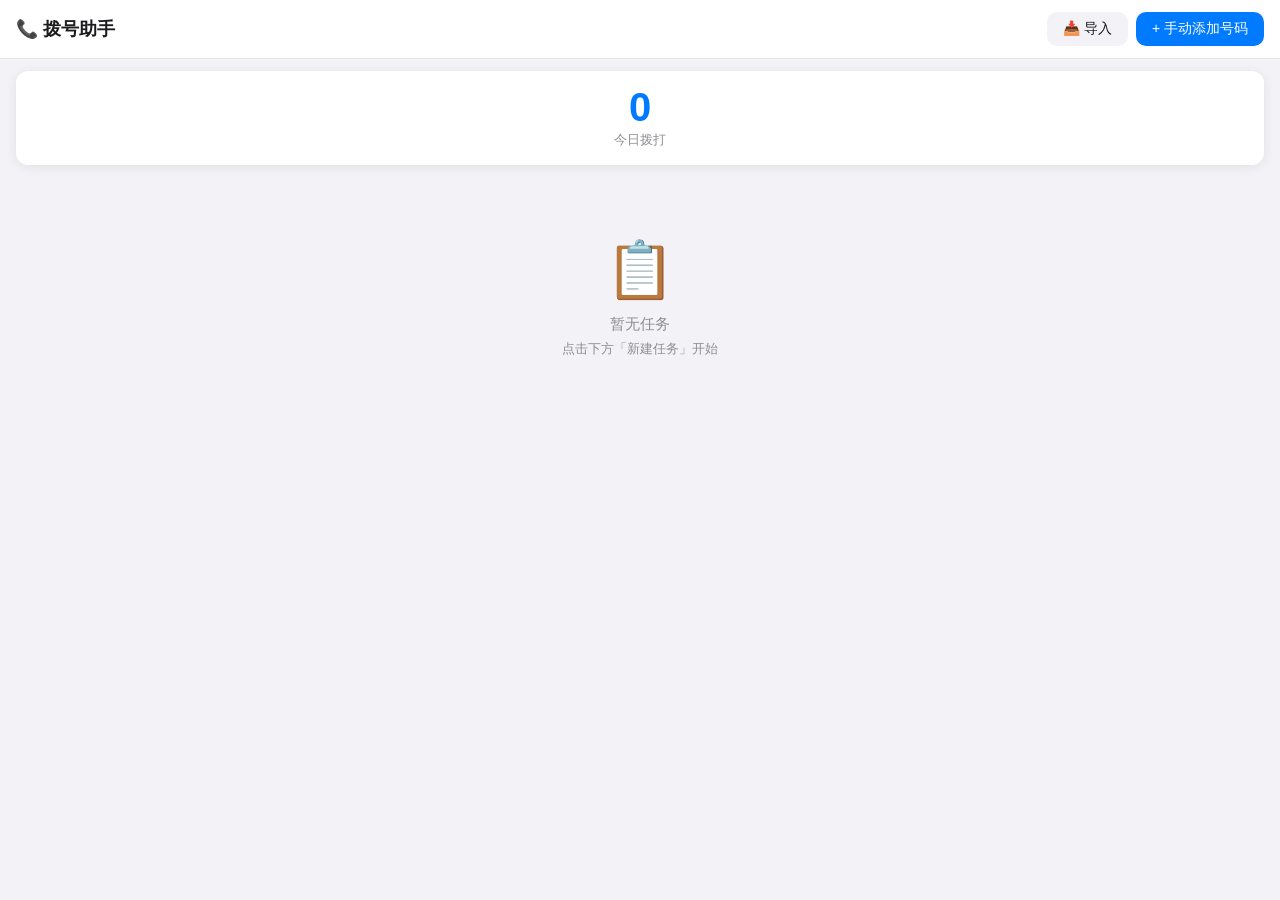
==== commit fcc2cb36: "v2: ??????????????????????????????$?" ====
--- a/index.html
+++ b/index.html
@@ -13,6 +13,7 @@
     <div class="header-title">📞 拨号助手</div>
     <div class="header-actions">
       <button class="btn btn-secondary" id="importBtn">📥 导入</button>
+      <button class="btn btn-primary" id="addTaskBtn">+ 手动添加号码</button>
     </div>
   </header>
 
@@ -27,10 +28,7 @@
   <!-- 主内容：任务列表 -->
   <main class="main" id="taskList"></main>
 
-  <!-- 底部添加按钮 -->
-  <div class="bottom-bar">
-    <button class="btn btn-primary btn-large" id="addTaskBtn">+ 新建任务</button>
-  </div>
+  <!-- 底部添加按钮已移到顶部 -->
 
   <!-- ========== 导入弹窗 ========== -->
   <div class="modal" id="importModal">
@@ -65,7 +63,7 @@
       </div>
       <div class="modal-footer">
         <button class="btn btn-secondary" onclick="closeModal('importModal')">取消</button>
-        <button class="btn btn-primary" id="confirmImportBtn" disabled onclick="console.log('[ONCLICK] confirmImportBtn clicked'); confirmImport();">创建任务</button>
+        <button class="btn btn-primary" id="confirmImportBtn" disabled onclick="confirmImport()">创建任务</button>
       </div>
     </div>
   </div>
@@ -74,11 +72,17 @@
   <div class="modal" id="addModal">
     <div class="modal-content">
       <div class="modal-header">
-        <h3>新建任务</h3>
+        <h3>手动添加号码</h3>
         <button class="modal-close" onclick="closeModal('addModal')">×</button>
       </div>
       <div class="modal-body">
         <div class="form-group">
+          <label>添加到</label>
+          <select id="addTargetSelect">
+            <option value="new">➕ 新建任务</option>
+          </select>
+        </div>
+        <div class="form-group" id="newTaskNameGroup">
           <label>任务名称 <span class="required">*</span></label>
           <input type="text" id="newTaskName" placeholder="例如：4月外呼">
         </div>
@@ -89,7 +93,7 @@
       </div>
       <div class="modal-footer">
         <button class="btn btn-secondary" onclick="closeModal('addModal')">取消</button>
-        <button class="btn btn-primary" id="confirmAddBtn">创建</button>
+        <button class="btn btn-primary" id="confirmAddBtn">添加</button>
       </div>
     </div>
   </div>
@@ -112,26 +116,12 @@
       <div class="detail-footer">
         <button class="btn btn-secondary" id="resetAllBtn">🔄 重置全部</button>
         <button class="btn btn-warning" id="exportCalledBtn">📋 导出已拨打</button>
+        <button class="btn btn-danger" id="createMissedTaskBtn">❌ 未接通创建新任务</button>
       </div>
     </div>
   </div>
 
-  <!-- ========== 拨打结果弹窗 ========== -->
-  <div class="modal" id="resultModal">
-    <div class="modal-content modal-small">
-      <div class="modal-header">
-        <h3>通话结果</h3>
-      </div>
-      <div class="modal-body" style="text-align:center;padding:24px 20px;">
-        <div class="result-phone" id="resultPhone">-</div>
-        <div class="result-hint">请选择本次通话结果</div>
-      </div>
-      <div class="result-btns">
-        <button class="btn btn-success btn-large" style="flex:1;" onclick="markResult('connected')">✅ 接通了</button>
-        <button class="btn btn-danger btn-large" style="flex:1;" onclick="markResult('missed')">❌ 未接通</button>
-      </div>
-    </div>
-  </div>
+  <!-- 拨打结果弹窗已移除，结果选择合并到任务卡片 -->
 
   <div class="toast" id="toast"></div>
 
